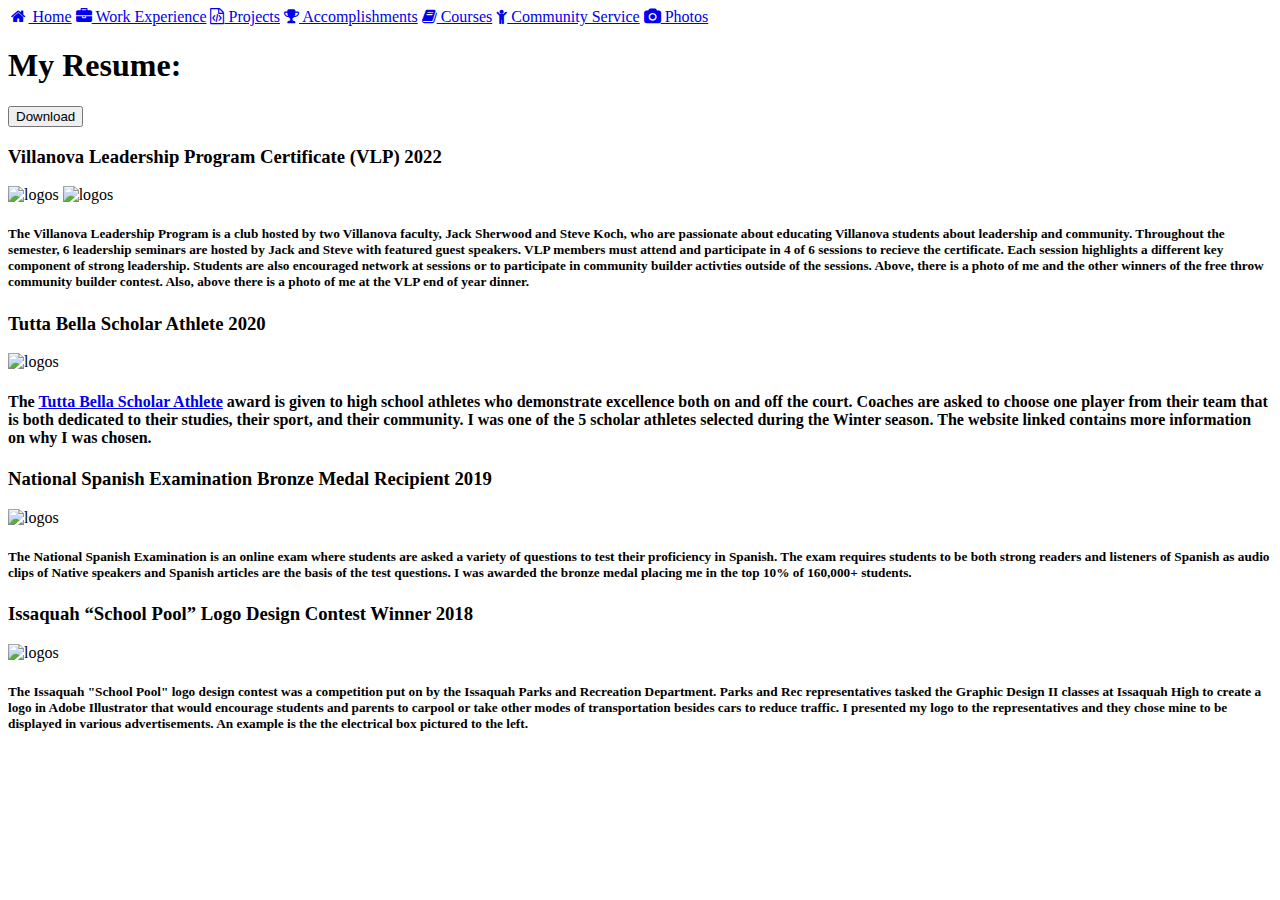
==== accomplisments.html @ 9b062d1c "Add files via upload" ====
<!DOCTYPE html>
<html lang="en">

<head>
  <meta charset="UTF-8" />
  <meta name="viewport" content="width=device-width, initial-scale=1.0" />
  <title>Rowan's Website</title>
  <link rel="stylesheet" href="./wave.css" />
  <link rel="stylesheet" href="https://cdnjs.cloudflare.com/ajax/libs/font-awesome/4.7.0/css/font-awesome.min.css">
</head>

<body>
  <main>
    <section class="glass">
      <script>
        setTimeout(() => {  loaded() }, 1500);
        async function loaded() {
          document.getElementsByClassName("navs")[0].classList.add("loaded");
          document.getElementsByClassName("navs")[1].classList.add("loaded");
          document.getElementsByClassName("navs")[2].classList.add("loaded");
          document.getElementsByClassName("navs")[3].classList.add("loaded");
          document.getElementsByClassName("navs")[4].classList.add("loaded");
          document.getElementsByClassName("navs")[5].classList.add("loaded");
          document.getElementsByClassName("navs")[6].classList.add("loaded");
        }
          
      </script>
      <div class="navbar">
        <a class="navs" href="index.html"><i class="fa fa-fw fa-home"></i> Home</a>
        <a class="navs" href="work.html"><i class="fa fa-briefcase" aria-hidden="true"></i> Work Experience</a>
        <a class="navs" href="projects.html"><i class="fa fa-file-code-o" aria-hidden="true"></i> Projects</a>
        <a class="navs selected" href="accomplisments.html"><i class="fa fa-trophy" aria-hidden="true"></i> Accomplishments</a>
        <a class="navs" href="courses.html"><i class="fa fa-book" aria-hidden="true"></i> Courses</a>
        <a class="navs" href="service.html"><i class="fa fa-child" aria-hidden="true"></i> Community Service</a>
        <a class="navs" href="photos.html"><i class="fa fa-camera" aria-hidden="true"></i> Photos</a>
      </div>
      <div class="dashboard">
        <h1>My Resume:</h1>
        <a href="./Rowan Dillon's Senior Resume.docx" download><button class="btn">Download</button></a>
        </form>
      </div>
      <h3>Villanova Leadership Program Certificate (VLP) 2022</h3>
      <div class="accomplishments">
        <img src="./Assets/vlp.jpg" alt="logos" class="logos">
        <img src="./Assets/free throw.png" alt="logos" class="logos">
      </div>
      <div class="box3">
        <h5>The Villanova Leadership Program is a club hosted by two Villanova faculty, Jack Sherwood and Steve Koch,
          who are passionate
          about educating Villanova students about leadership and community. Throughout the semester, 6 leadership
          seminars are hosted by
          Jack and Steve with featured guest speakers. VLP members must attend and participate in 4 of 6 sessions to
          recieve the certificate.
          Each session highlights a different key component of strong leadership. Students are also encouraged network
          at sessions or
          to participate in community builder activties outside of the sessions. Above, there is a photo of me and the
          other winners of the
          free throw community builder contest. Also, above there is a photo of me at the VLP end of year dinner.
          <h5>
      </div>
      <h3>Tutta Bella Scholar Athlete 2020</h3>
      <div class="accomplishments">
        <img src="./Logos/Tutta-Bella-Logo-2014.jpg" alt="logos" class="logos">
        <div class="box">
          <h4>The <a href="https://ihsboosters.org/Page/Recognition/Tutta%20bella%202019-2020%20Winners">Tutta Bella
              Scholar Athlete</a>
            award is given to high school athletes who demonstrate excellence both on and off the court. Coaches are
            asked to choose one player
            from their team that is both dedicated to their studies, their sport, and their community. I was one of the
            5 scholar athletes
            selected during the Winter season. The website linked contains more information on why I was chosen. </h4>
        </div>
      </div>
      <h3>National Spanish Examination Bronze Medal Recipient 2019</h3>
      <div class="accomplishments">
        <img src="./Assets/spanish.jpg" alt="logos" class="logos">
        <div class="box">
          <h5>The National Spanish Examination is an online exam where students are asked a variety of
            questions to test their proficiency in Spanish. The exam requires students to be both strong readers
            and listeners of Spanish as audio clips of Native speakers and Spanish articles are the basis of the test
            questions.
            I was awarded the bronze medal placing me in the top 10% of 160,000+ students. </h5>
        </div>
      </div>
      <h3>Issaquah “School Pool” Logo Design Contest Winner 2018</h3>
      <div class="accomplishments">
        <img src="./Assets/school pool.jpg" alt="logos" class="logos2">
        <div class="box">
          <h5>The Issaquah "School Pool" logo design contest was a competition put on by the
            Issaquah Parks and Recreation Department. Parks and Rec representatives tasked the Graphic Design II
            classes at Issaquah High to create a logo in Adobe Illustrator that would encourage students and parents to
            carpool
            or take other modes of transportation besides cars to reduce traffic. I presented my logo to the
            representatives
            and they chose mine to be displayed in various advertisements. An example is the the electrical box pictured
            to the left.</h5>
        </div>
      </div>
    </section>
  </main>
</body>
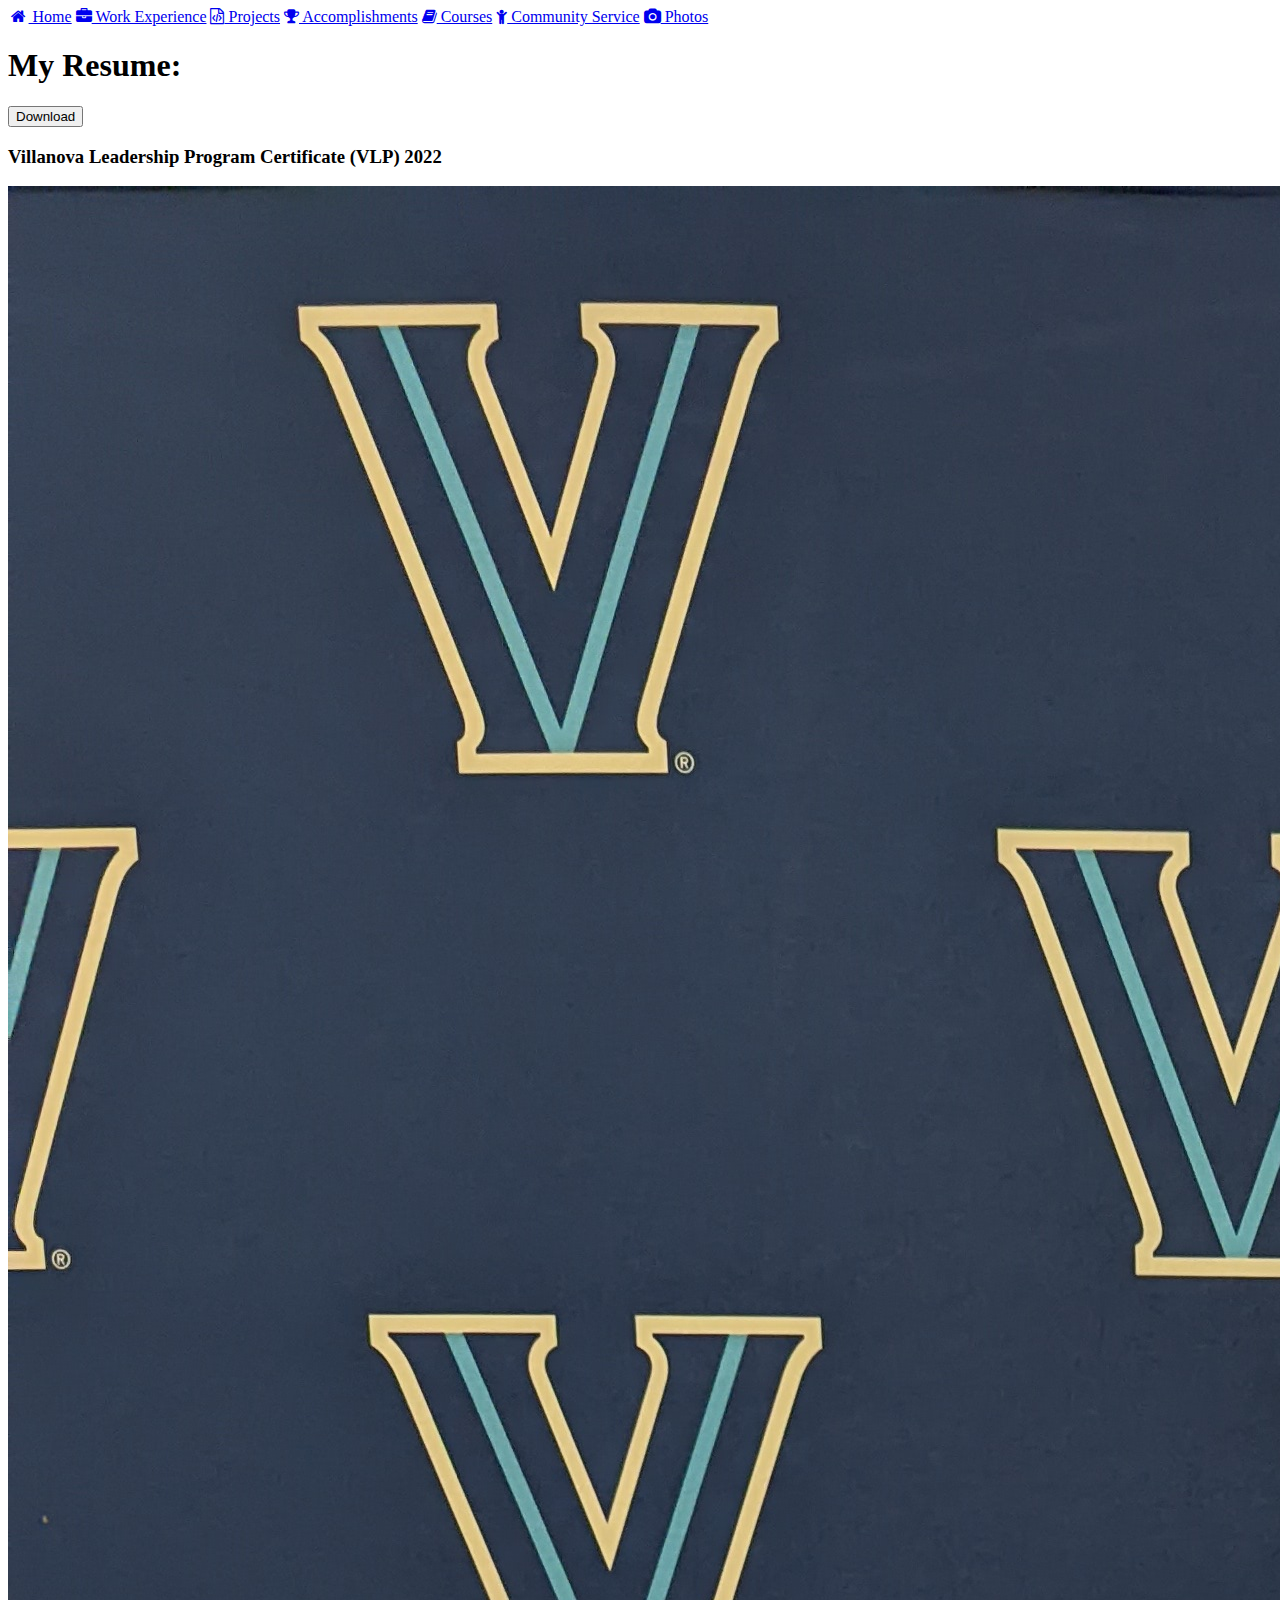
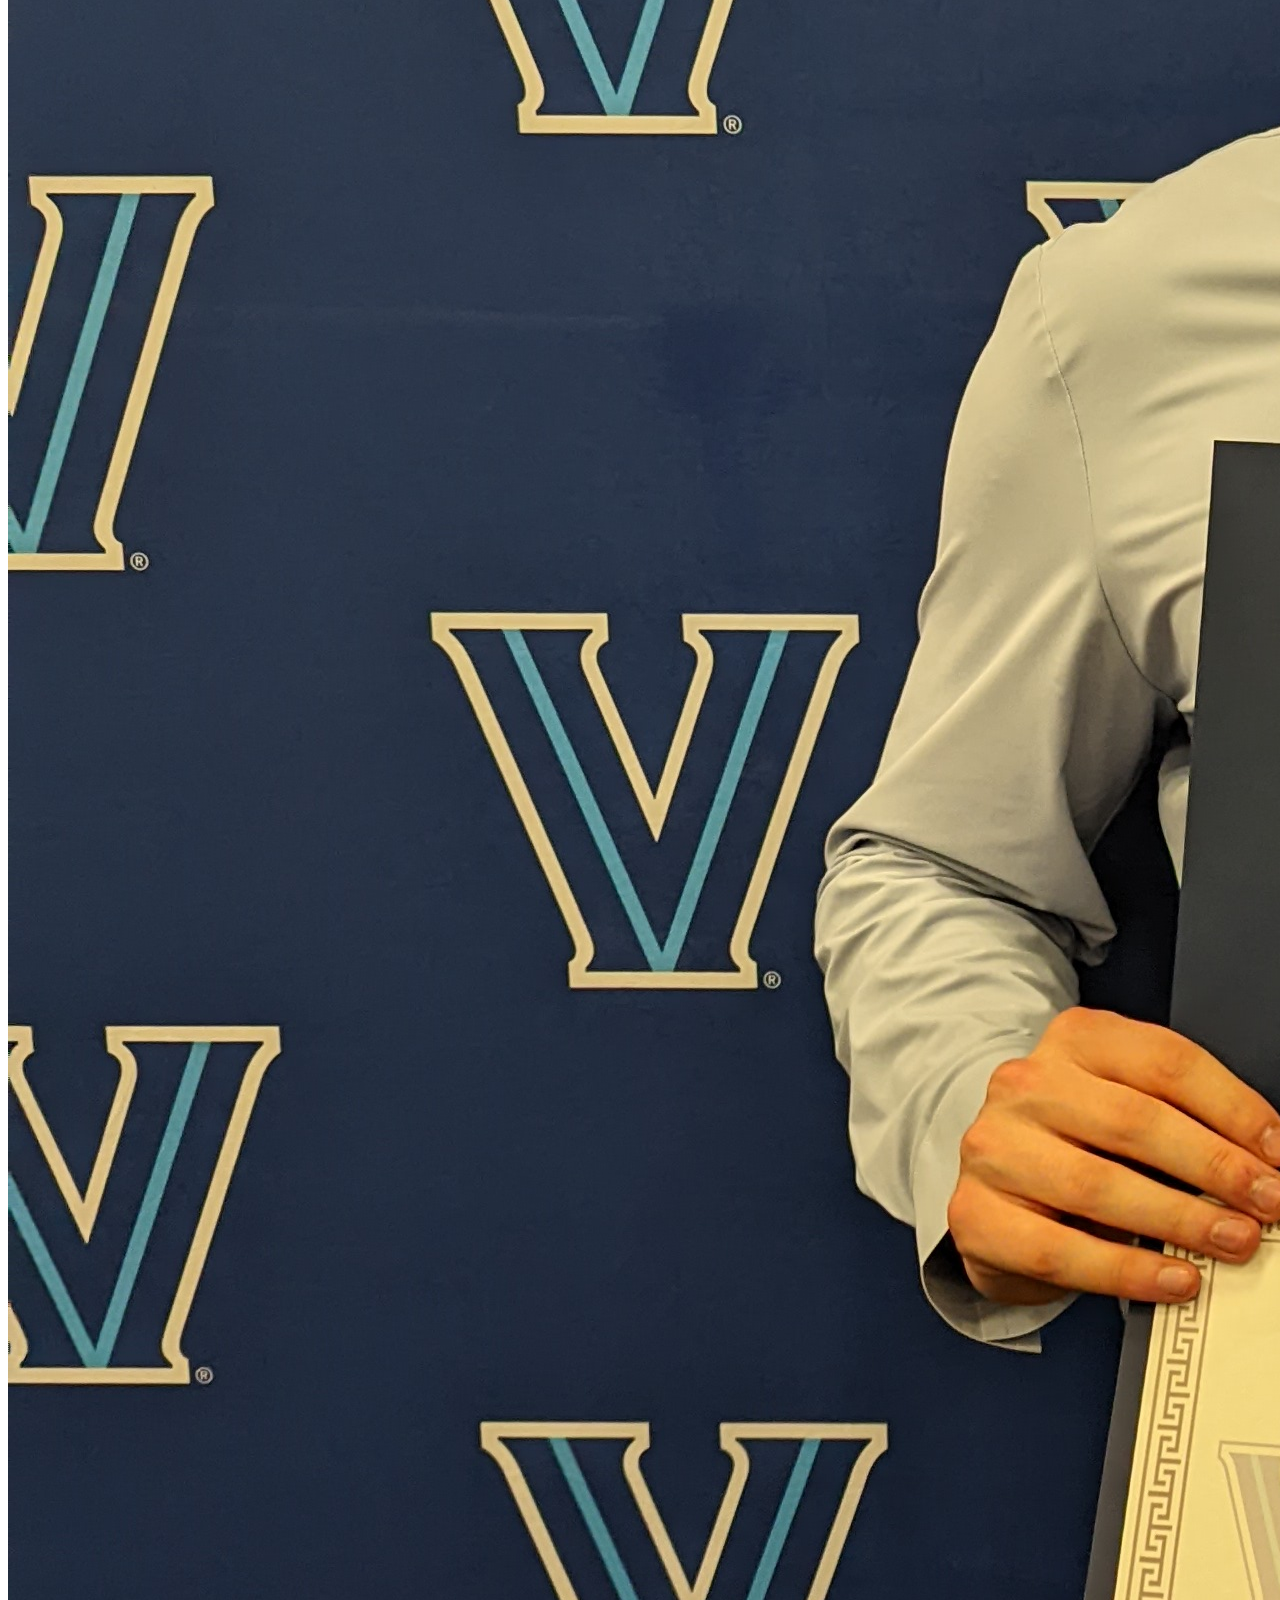
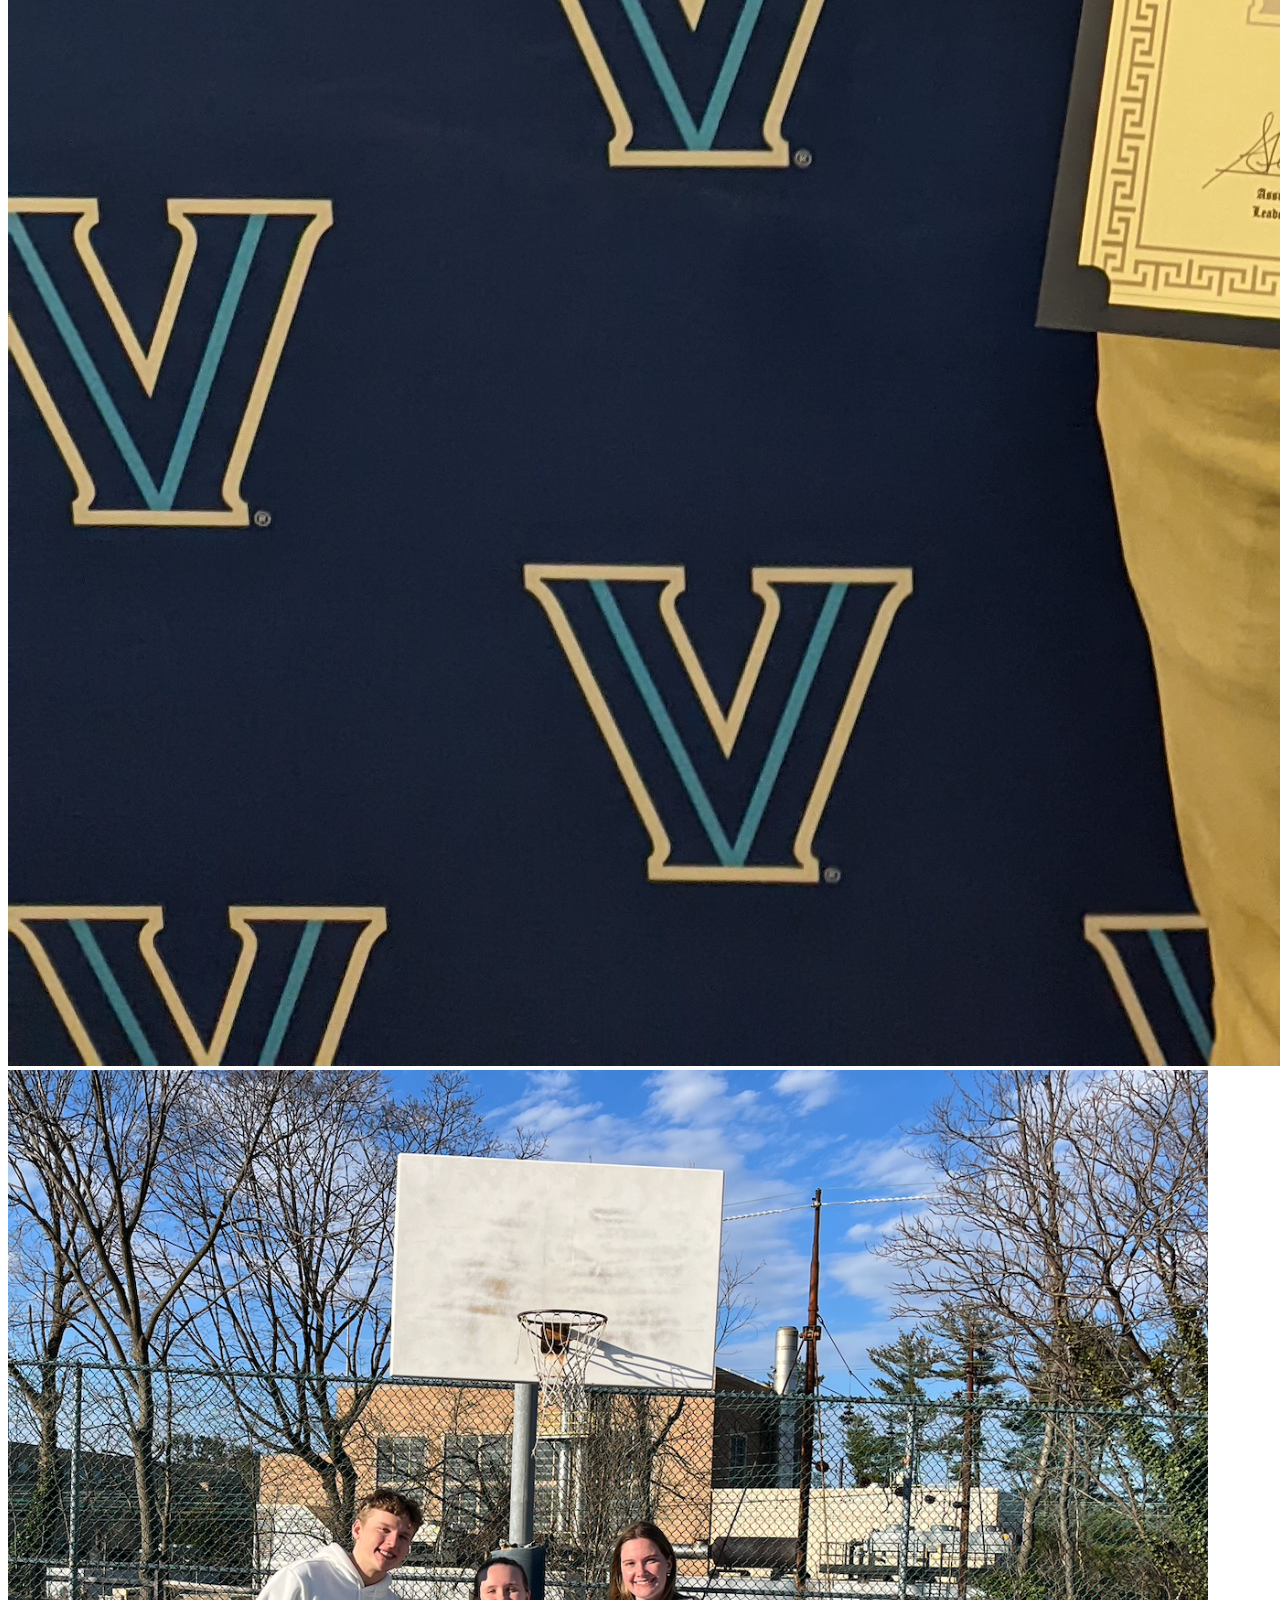
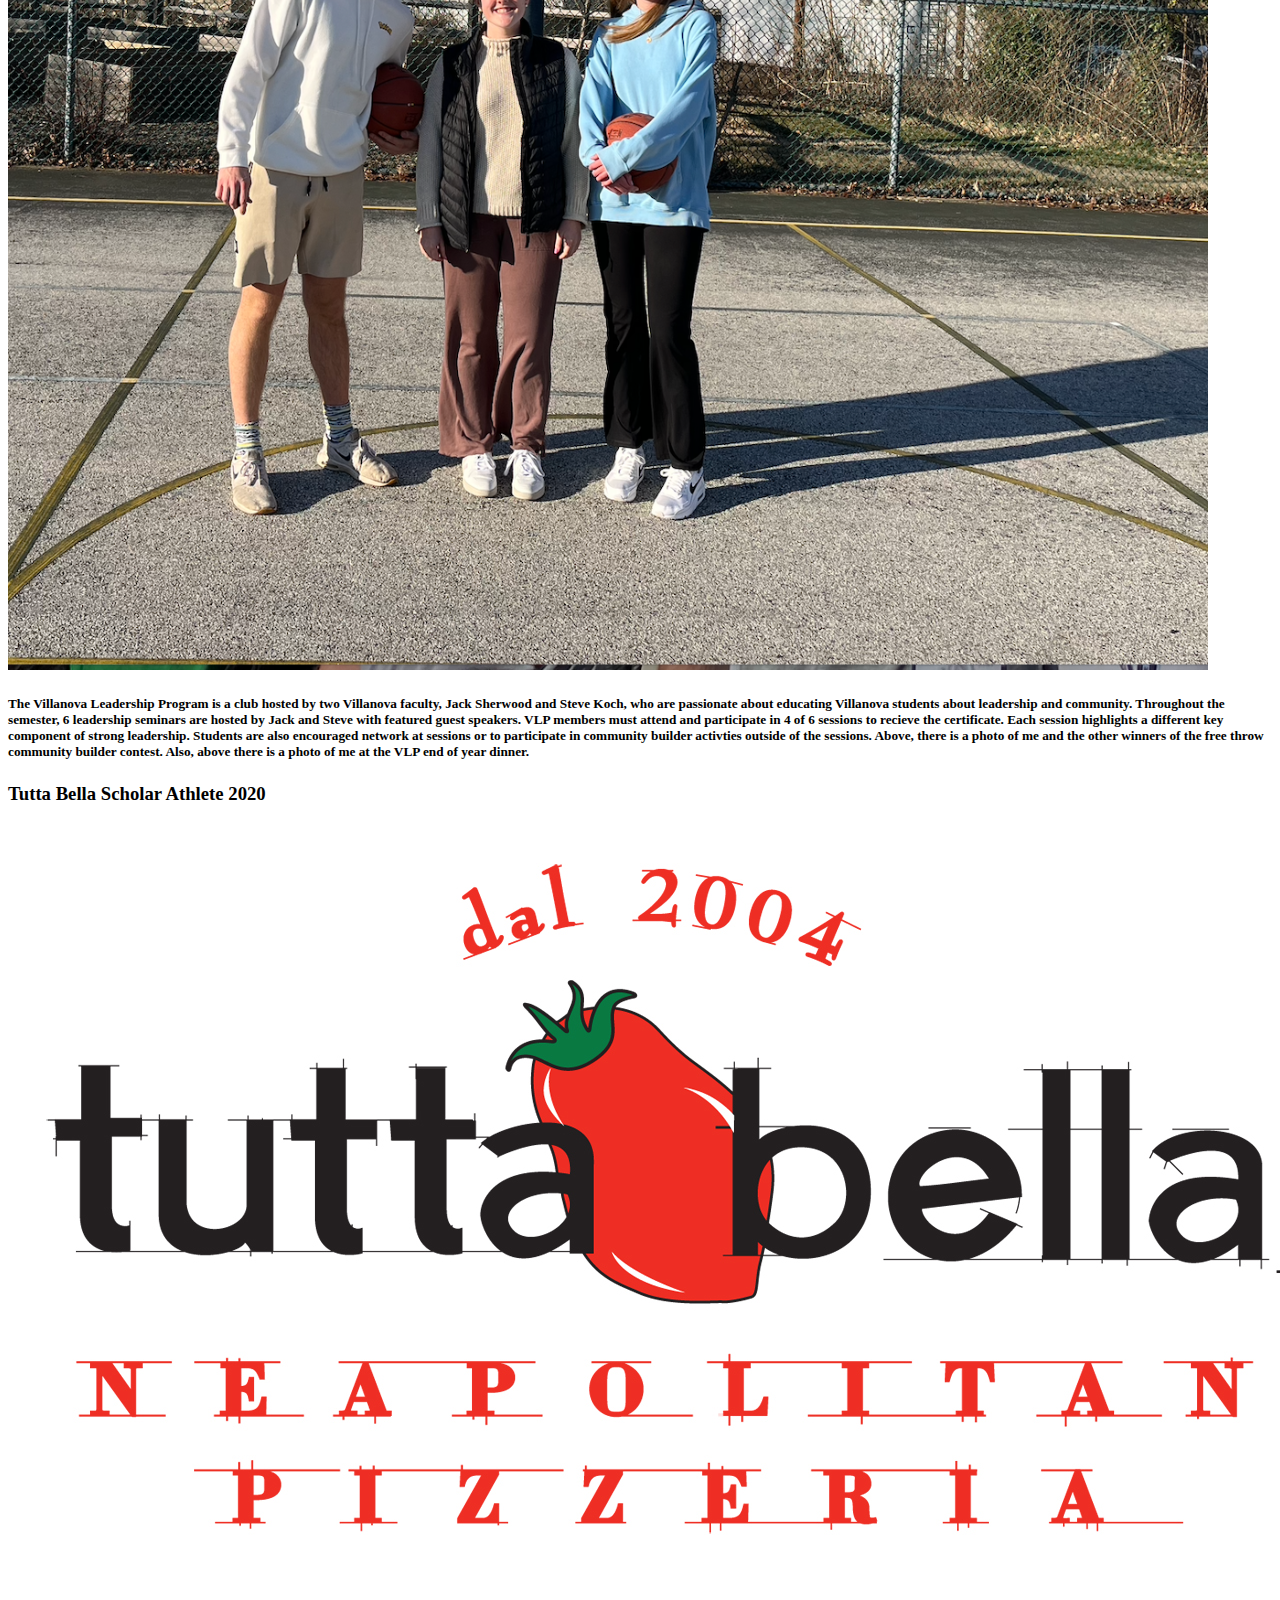
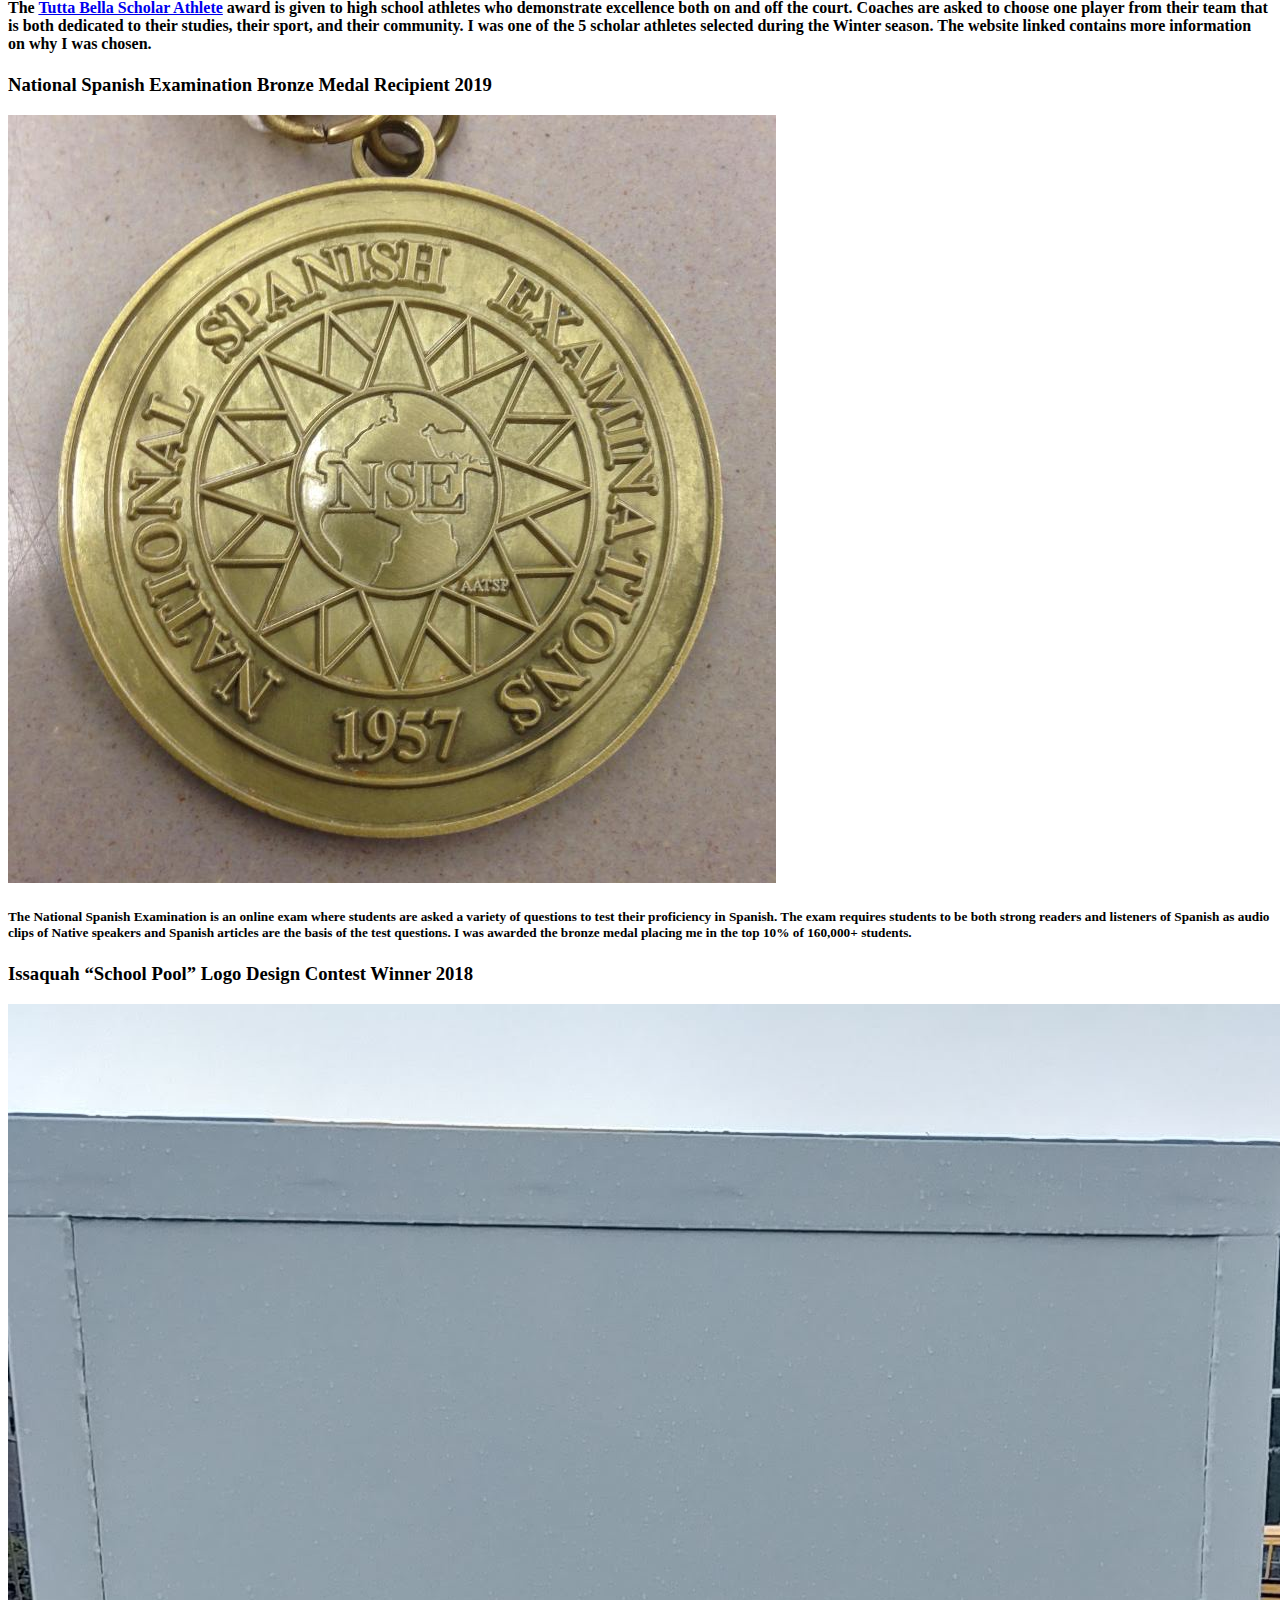
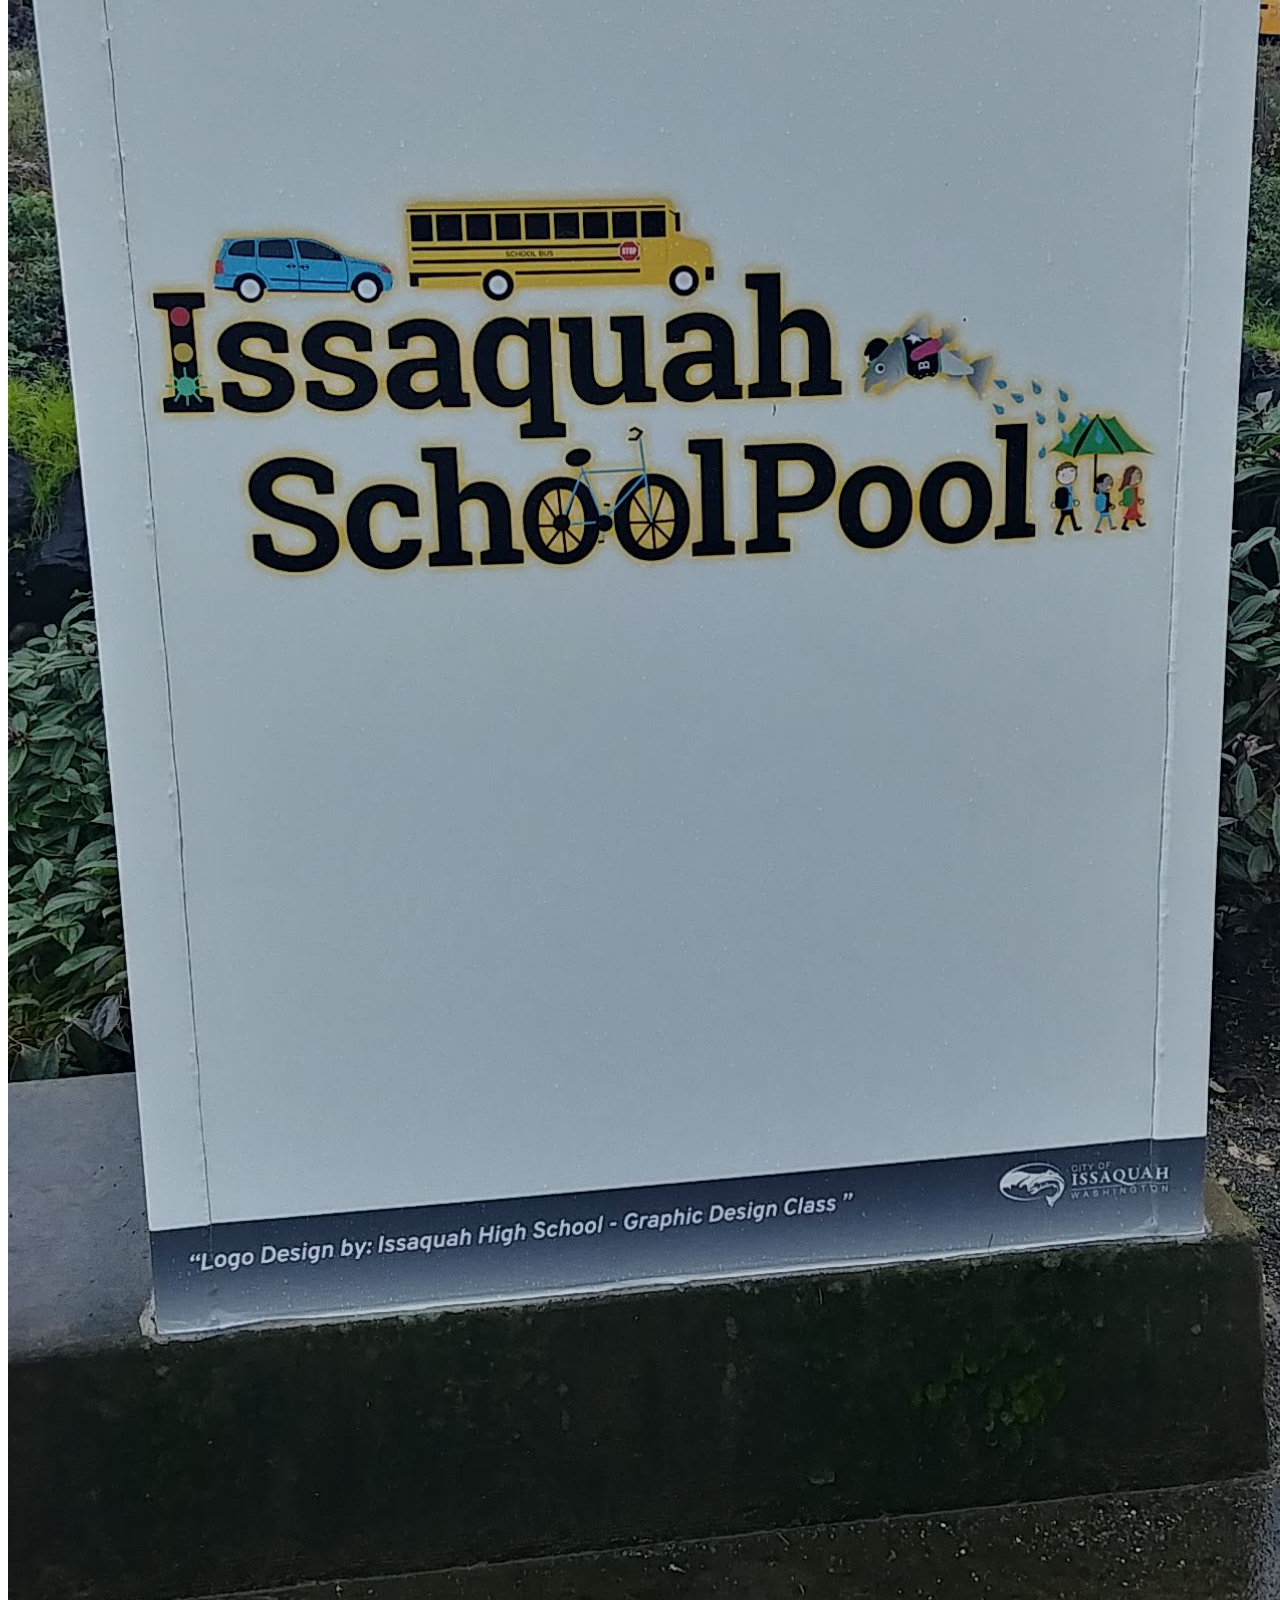
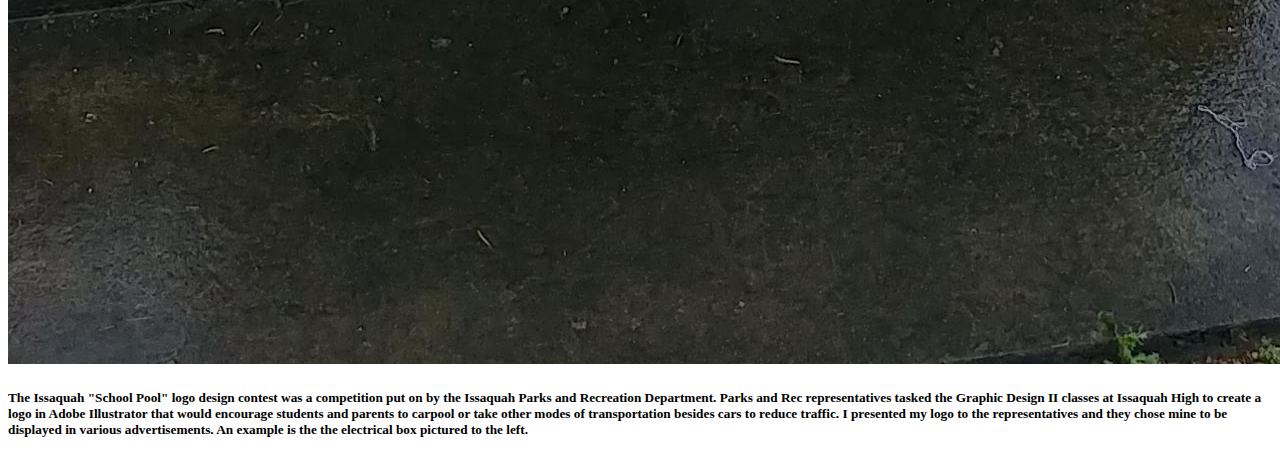
==== commit 839350b8: "Add files via upload" ====
--- a/accomplisments.html
+++ b/accomplisments.html
@@ -41,8 +41,8 @@
       </div>
       <h3>Villanova Leadership Program Certificate (VLP) 2022</h3>
       <div class="accomplishments">
-        <img src="./Assets/vlp.jpg" alt="logos" class="logos">
-        <img src="./Assets/free throw.png" alt="logos" class="logos">
+        <img src="./assets/vlp.jpg" alt="logos" class="logos">
+        <img src="./assets/free throw.png" alt="logos" class="logos">
       </div>
       <div class="box3">
         <h5>The Villanova Leadership Program is a club hosted by two Villanova faculty, Jack Sherwood and Steve Koch,
@@ -60,7 +60,7 @@
       </div>
       <h3>Tutta Bella Scholar Athlete 2020</h3>
       <div class="accomplishments">
-        <img src="./Logos/Tutta-Bella-Logo-2014.jpg" alt="logos" class="logos">
+        <img src="./logos/Tutta-Bella-Logo-2014.jpg" alt="logos" class="logos">
         <div class="box">
           <h4>The <a href="https://ihsboosters.org/Page/Recognition/Tutta%20bella%202019-2020%20Winners">Tutta Bella
               Scholar Athlete</a>
@@ -73,7 +73,7 @@
       </div>
       <h3>National Spanish Examination Bronze Medal Recipient 2019</h3>
       <div class="accomplishments">
-        <img src="./Assets/spanish.jpg" alt="logos" class="logos">
+        <img src="./assets/spanish.jpg" alt="logos" class="logos">
         <div class="box">
           <h5>The National Spanish Examination is an online exam where students are asked a variety of
             questions to test their proficiency in Spanish. The exam requires students to be both strong readers
@@ -84,7 +84,7 @@
       </div>
       <h3>Issaquah “School Pool” Logo Design Contest Winner 2018</h3>
       <div class="accomplishments">
-        <img src="./Assets/school pool.jpg" alt="logos" class="logos2">
+        <img src="./assets/school pool.jpg" alt="logos" class="logos2">
         <div class="box">
           <h5>The Issaquah "School Pool" logo design contest was a competition put on by the
             Issaquah Parks and Recreation Department. Parks and Rec representatives tasked the Graphic Design II
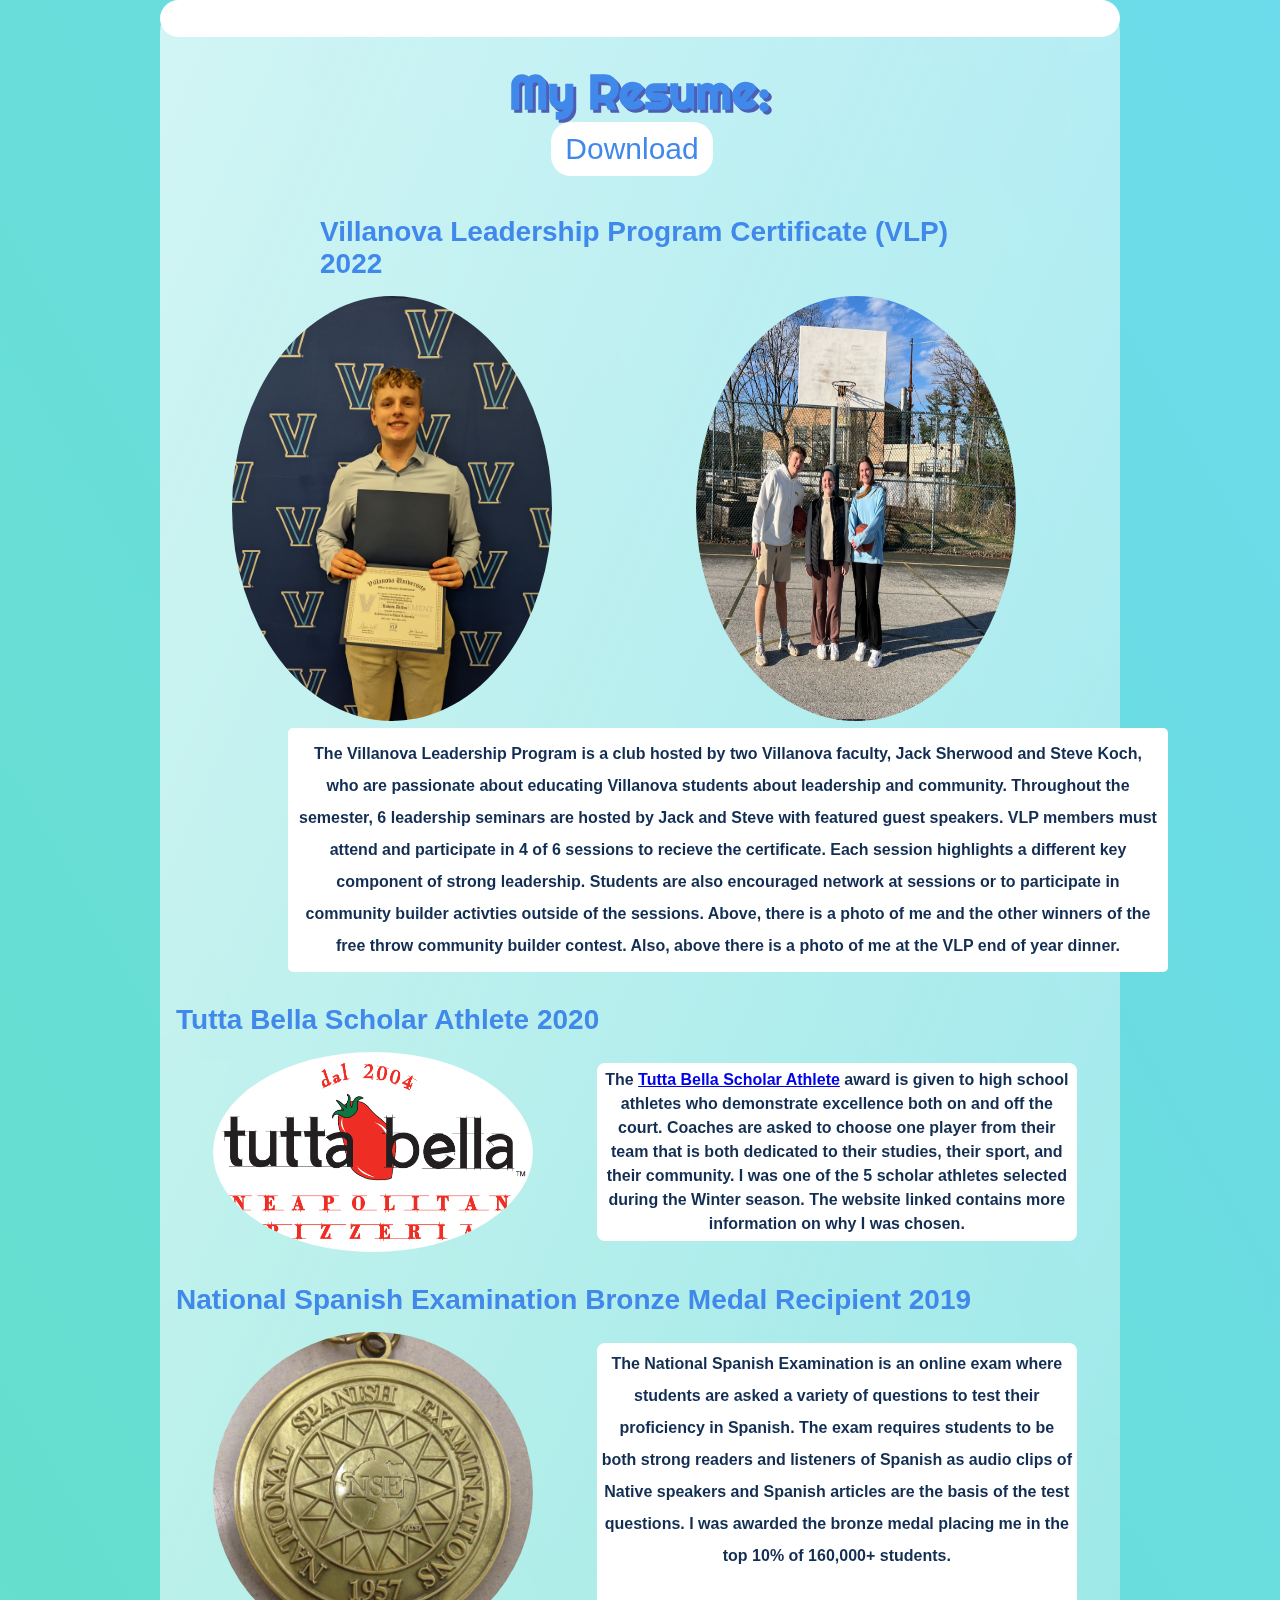
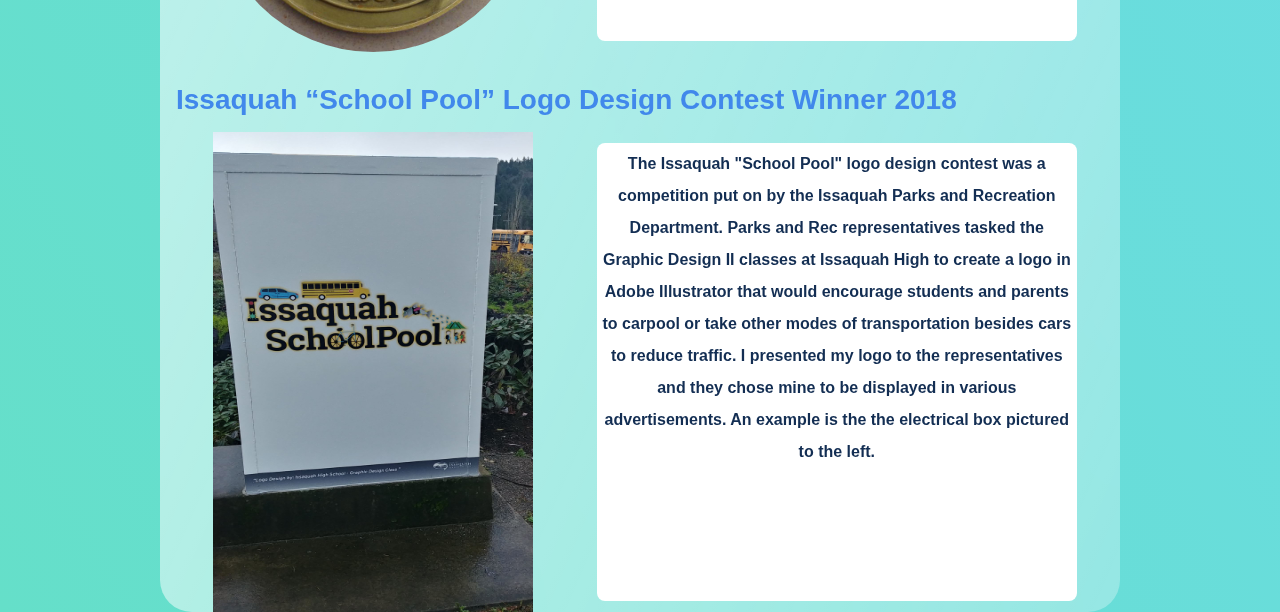
==== commit 1a19a9fc: "Add files via upload" ====
--- a/accomplisments.html
+++ b/accomplisments.html
@@ -39,12 +39,12 @@
         <a href="./Rowan Dillon's Senior Resume.docx" download><button class="btn">Download</button></a>
         </form>
       </div>
-      <h3>Villanova Leadership Program Certificate (VLP) 2022</h3>
+      <h3 style="margin-left: 10rem; margin-right: 10rem;">Villanova Leadership Program Certificate (VLP) 2022</h3>
       <div class="accomplishments">
         <img src="./assets/vlp.jpg" alt="logos" class="logos">
         <img src="./assets/free throw.png" alt="logos" class="logos">
       </div>
-      <div class="box3">
+      <div class="box3" style="margin-left: 8rem; margin-right: 8rem;">
         <h5>The Villanova Leadership Program is a club hosted by two Villanova faculty, Jack Sherwood and Steve Koch,
           who are passionate
           about educating Villanova students about leadership and community. Throughout the semester, 6 leadership
--- a/wave.css
+++ b/wave.css
@@ -0,0 +1,669 @@
+@import url(https://fonts.googleapis.com/css?family=Righteous);
+
+*, *:before, *:after {
+  margin: 0;
+  padding: 0;
+  box-sizing: border-box;
+  position: relative;
+  }
+  
+main {
+    min-height: 100vh;
+    background: linear-gradient(to right top, #65dfc9, #6cdbeb);
+    display: flex;
+    align-items: center;
+    justify-content: center;
+}
+  
+.avatar {
+    vertical-align: middle;
+    margin-left: auto;
+    margin-right: auto;
+    width: 26rem;
+    height: auto;
+    border-radius: 50%;
+    border-style: double;
+    border-width: 0.5rem;
+    border-color: white;
+}
+
+.logos {
+    vertical-align: middle;
+    margin-left: auto;
+    margin-right: auto;
+    width: 20rem;
+    height: auto;
+    border: #ffffff 10px;
+    border-radius: 50%;
+}
+.logos2 {
+  vertical-align: middle;
+  margin-left: auto;
+  margin-right: auto;
+  width: 20rem;
+  height: 30rem;
+  border: #ffffff 10px;
+}
+.logos3 {
+  vertical-align: middle;
+  margin-left: auto;
+  margin-right: auto;
+  width: auto;
+  height: auto;
+  border: #ffffff 10px;
+}
+.logos3 {
+  vertical-align: middle;
+  margin-left: auto;
+  margin-right: auto;
+  width: 20rem;
+  height: 15rem;
+  border: #ffffff 10px;
+}
+h1 {
+    display: inline-block;
+    color: #4188eb;
+    font-family: 'Righteous', serif;
+    font-size: 3em; 
+    text-shadow: .06em .06em 0 hsla(230,40%,50%,1);
+}
+h2 {
+    font-family: Cambria, Cochin, Georgia, Times, 'Times New Roman', serif;
+    align-items: center;
+    justify-content: center;
+    font-size: 1.25rem;
+    font-weight: bold;
+    color: #4188eb; 
+}
+h3 {
+  font-family:'Lucida Sans', 'Lucida Sans Regular', 'Lucida Grande', 'Lucida Sans Unicode', Geneva, Verdana, sans-serif;
+  align-items: center;
+  justify-content: center;
+  font-size: 1.75rem;
+  font-weight: bolder;
+  color: #4188eb;
+  margin-top: 2rem;
+  margin-bottom: 1rem;
+  margin-left: 1rem;
+}
+h4 {
+  font-family: Arial, Helvetica, sans-serif;
+  align-items: center;
+  justify-content: center;
+  font-size: 1rem;
+  line-height: 150%;
+  font-weight: bold;
+  color:#132e53;
+}
+h5 {
+  font-family: Arial, Helvetica, sans-serif;
+  align-items: center;
+  justify-content: center;
+  font-size: 1rem;
+  line-height: 200%;
+  font-weight: bold;
+  color:#132e53;
+}
+h6 {
+  font-family: Cambria, Cochin, Georgia, Times, 'Times New Roman', serif;
+  align-items: center;
+  justify-content: center;
+  margin-top: 1rem;
+  margin-bottom: 1rem;
+  margin-left: 7rem;
+  font-size: 1.75rem;
+  font-weight: bold;
+  color:#132e53;
+}
+h7 {
+  font-family: Cambria, Cochin, Georgia, Times, 'Times New Roman', serif;
+  align-items: center;
+  justify-content: center;
+  margin-top: 1rem;
+  margin-bottom: 3rem;
+  margin-left: 3rem;
+  font-size: 1.75rem;
+  font-weight: bold;
+  color:#132e53;
+}
+h8 {
+  font-family:'Lucida Sans', 'Lucida Sans Regular', 'Lucida Grande', 'Lucida Sans Unicode', Geneva, Verdana, sans-serif;
+  align-items: center;
+  justify-content: center;
+  font-size: 1.75rem;
+  font-weight: bolder;
+  color: #4188eb;
+  margin-bottom: 1rem;
+  margin-left: 0.5rem;
+  padding-right: 1rem;
+}
+
+.dashboard {
+  flex: 1.5;
+  margin-top: 1.5rem;
+  display: flex;
+  flex-direction: column;
+  align-items: center;
+  justify-content: space-evenly;
+}
+
+.photostack {
+  display: flex;
+  flex-direction: column;
+}
+.accomplishments {
+  display: flex;
+  flex: 1;
+  flex-direction: row;
+  align-items: left;
+  justify-content: center;
+  margin-right: 2rem;
+}
+
+.box {
+  background: rgb(255, 255, 255);
+  display: flex;
+  flex-direction: column;
+  width: 30rem;
+  border: none;
+  border-radius: 0.5rem;
+  padding: 0.3rem;
+  margin: 0.7rem;
+  text-align: center;
+}
+
+.box4 {
+  background: rgb(255, 255, 255);
+  display: flex;
+  flex-direction: column;
+  width: 20rem;
+  border: none;
+  border-radius: 0.8rem;
+  padding: 0.3rem;
+  margin-right: 1rem; 
+  margin-bottom: 0.5rem;
+  text-align: center;
+}
+
+.gameBox {
+  background: white;
+  display: flex;
+  flex-direction: column;
+  width: 55rem;
+  border: none;
+  border-radius: 5px;
+  padding: 10px;
+  margin: 7px;
+  text-align: center;
+}
+
+.box2:hover {
+  background: white;
+  animation: shake 0.5s;
+  animation-iteration-count: infinite;
+  display: flex;
+  flex-direction: column;
+  width: 30rem;
+  border: none;
+  border-radius: 5px;
+  padding: 10px;
+  margin: 7px;
+  text-align: center;
+}
+.box3 {
+  background: white;
+  display: flex;
+  flex-direction: column;
+  width: 55rem;
+  height: auto;
+  border: none;
+  border-radius: 5px;
+  padding: 10px;
+  margin: 7px;
+  text-align: center;
+}
+@keyframes shake {
+  0% { transform: translate(1px, 1px) rotate(0deg); }
+  10% { transform: translate(-1px, -2px) rotate(-1deg); }
+  20% { transform: translate(-3px, 0px) rotate(1deg); }
+  30% { transform: translate(3px, 2px) rotate(0deg); }
+  40% { transform: translate(1px, -1px) rotate(1deg); }
+  50% { transform: translate(-1px, 2px) rotate(-1deg); }
+  60% { transform: translate(-3px, 1px) rotate(0deg); }
+  70% { transform: translate(3px, 1px) rotate(-1deg); }
+  80% { transform: translate(-1px, -1px) rotate(1deg); }
+  90% { transform: translate(1px, 2px) rotate(0deg); }
+  100% { transform: translate(1px, -2px) rotate(-1deg); }
+}
+
+.glass {
+  animation: fadeInAnimation ease 3s;
+  animation-iteration-count: 1;
+  animation-fill-mode: forwards;
+  background: white;
+  min-height: 80vh;
+  width: 75%;
+  background: linear-gradient(
+    to right bottom,
+    rgba(255, 255, 255, 0.7),
+    rgba(255, 255, 255, 0.3)
+  );
+  border-radius: 2rem;
+  z-index: 2;
+  backdrop-filter: blur(2rem);
+}
+
+@keyframes fadeInAnimation {
+  0% {
+      opacity: 0;
+  }
+  100% {
+      opacity: 1;
+  }
+}
+
+.socials {
+  display: flex;
+  flex-direction: row;
+  align-items: center;
+  justify-content: center;
+  margin-top: 0.6rem;
+  animation: 0s ease-out 1s 1 falls;
+}
+@keyframes falls {
+  0% {
+    transform: scale(0.3) translateY(-100%);
+    
+  }
+  100% {
+    transform: scale(1) translateY(0);
+  }
+}
+.polaroid1 {
+  display: flex;
+  flex-direction: row;
+  align-items: center;
+  justify-content: center;
+  font-family: 'Homemade Apple', cursive;
+  font-size:1.25rem;
+  color:#000;
+}
+.polaroid2 {
+  display: flex;
+  flex-direction: row;
+  align-items: center;
+  justify-content: center;
+  font-family: 'Homemade Apple', cursive;
+  font-size:1.25rem;
+  color:#000;
+}
+
+li{
+  text-align:center;
+  display:inline-block;
+  list-style:none;
+  position:relative;
+  border:solid 0.5rem #fff;
+  background:#fff;
+  box-shadow:0 0 0.6rem 0px #555;
+  transition:all 1s ease;
+  -o-transition:all 1s ease;
+  -moz-transition:all 1s ease;
+  -webkit-transition:all 1s ease;
+  top:1.5rem;
+}
+
+
+li:hover{
+  top:0px;
+  opacity:0.5;
+}
+
+li:nth-child(1){
+    transform:rotate(10deg);
+}
+
+li:nth-child(2){
+    transform:rotate(0deg);
+}
+
+li:nth-child(3){
+    transform:rotate(-10deg);
+}
+
+li:nth-child(4){
+    transform:rotate(20deg);
+}
+
+p{
+  margin:-0.2rem 0 0 0;
+}
+
+.light{
+  border-radius:50%;
+  position:absolute;
+  left:0;
+  right:0;
+  width:300px;
+  height:100%;
+  background:#fff;
+  filter:blur(100px);
+  opacity:0.3;
+  pointer-events:none;
+}
+
+.gameButton {
+  display: flex;
+  flex-direction: row;
+  align-items: center;
+  justify-content: center;
+  padding-left: 1rem;
+}
+
+.btn {
+  background-color: white;
+  margin-right: 1rem;
+  border-radius: 1.25rem;
+  border: none; 
+  color: #4188eb;
+  padding: 10px 14px;
+  margin-bottom: 0.5rem; 
+  font-size: 30px; 
+  cursor: pointer; 
+}
+
+.btn:hover {
+  background-color: #65dfc9
+}
+
+.mySlides {display: none}
+img {vertical-align: middle;}
+
+
+.slideshow-container {
+  max-width: 90%;
+  position: relative;
+  margin: auto;
+  border: solid black;
+  border-width: 0.25rem;
+}
+.slideshow-container2 {
+  max-height: 50%;
+  max-width: 70%;
+  position: relative;
+  margin: auto;
+  border: solid black;
+  border-width: 0.25rem;
+}
+.slideshow-container3 {
+  max-width: 90%;
+  position: relative;
+  margin: auto;
+  border: solid black;
+  border-width: 0.25rem;
+}
+
+
+.prev, .next {
+  cursor: pointer;
+  position: absolute;
+  top: 50%;
+  width: auto;
+  padding: 16px;
+  margin-top: -22px;
+  color: white;
+  font-weight: bold;
+  font-size: 18px;
+  transition: 0.6s ease;
+  border-radius: 0 3px 3px 0;
+  user-select: none;
+}
+
+.next {
+  right: 0;
+  border-radius: 3px 0 0 3px;
+}
+
+
+.prev:hover, .next:hover {
+  background-color: rgba(0,0,0,0.8);
+}
+
+
+.text {
+  color: green;
+  font-family: 'Times New Roman', Times, serif;
+  background-color: black;
+  border-radius: 10%;
+  border: solid grey;
+  border-width: 0.2rem;
+  font-size: 1rem;
+  padding: 8px 12px;
+  position: absolute;
+  bottom: 5%;
+  left: 1.5%;
+  text-align: center;
+}
+
+
+.numbertext {
+  color: white;
+  opacity: 0.82;
+  font-size: 1rem;
+  padding: 8px 12px;
+  position: absolute;
+  top: 0;
+
+}
+
+
+.dot {
+  cursor: pointer;
+  height: 15px;
+  width: 15px;
+  margin: 0 2px;
+  background-color: #bbb;
+  border-radius: 50%;
+  display: inline-block;
+  transition: background-color 0.6s ease;
+}
+
+.active, .dot:hover {
+  background-color: #717171;
+}
+
+
+.fade {
+  animation-name: fade;
+  animation-duration: 1.5s;
+}
+.fade2 {
+  animation-name: fade;
+  animation-duration: 1.5s;
+}
+.fade3 {
+  animation-name: fade;
+  animation-duration: 1.5s;
+}
+
+@keyframes fade {
+  from {opacity: .4} 
+  to {opacity: 1}
+}
+
+@keyframes fade2 {
+  from {opacity: .4} 
+  to {opacity: 1}
+}
+
+@keyframes fade3 {
+  from {opacity: .4} 
+  to {opacity: 1}
+}
+
+.slideshow-container {
+  max-width: 800px;
+  margin: auto;
+}
+
+.slideshow {
+  display: none;
+}
+
+.slide {
+  width: 100%;
+  display: none;
+}
+
+/* Add styles for navigation buttons if needed */
+
+
+
+
+/* On smaller screens, decrease text size */
+@media only screen and (max-width: 300px) {
+  .prev, .next,.text {font-size: 11px}
+}
+
+.navbar {
+  width: 100%;
+  background-color: white;
+  overflow: auto;
+  justify-content: top;
+  border-radius: 2rem;
+}
+.navs {
+  float: left;
+  text-align: center;
+  padding: 0.6rem;
+  color: #4188eb;
+  text-decoration: none;
+  font-size: 1rem;
+  opacity: 0;
+}
+
+.navbar :hover {
+  background-color: #132e53;
+}
+
+.navs.loaded {
+  top: 0;
+  opacity: 1;
+} 
+.navs:nth-child(1) {
+  transition: top .5s .3s, opacity .5s .3s;
+}
+.navs:nth-child(2) {
+  transition: top .5s .4s, opacity .5s .4s;
+}
+.navs:nth-child(3) {
+  transition: top .5s .5s, opacity .5s .5s;
+}
+.navs:nth-child(4) {
+  transition: top .5s .6s, opacity .5s .6s;
+}
+.navs:nth-child(5) {
+  transition: top .5s .7s, opacity .5s .7s;
+}
+.navs:nth-child(6) {
+  transition: top .5s .8s, opacity .5s .8s;
+}
+.navs:nth-child(7) {
+  transition: top .5s .9s, opacity .5s .9s;
+}
+.navs > div {
+  position: relative;
+  top: 10px;
+  opacity: 0;
+}
+.navs.loaded > div {
+  top: 0px;
+  opacity: 1;
+} 
+.selected {
+  background-color: #65dfc9;
+}
+
+@media screen and (max-width: 50rem) {
+  .navbar navs {
+    float: none;
+    display: block;
+  }
+}
+caption {
+  font-family: 'Franklin Gothic Medium', 'Arial Narrow', Arial, sans-serif;
+  font-size: 2rem;
+  font-weight: bold;
+  color: #4188eb;
+}
+table, th, td {
+  margin: 5%;
+  margin-bottom: 10%;
+  border: 1px solid black;
+}
+tr:nth-child(even) {
+  background-color: #f2f2f2;
+}
+    ul {
+      list-style-type: none;
+      margin: 0;
+      padding: 0;
+      width: 200px;
+    }
+    
+    li a {
+      display: block;
+      color: #000;
+      padding: 8px 16px;
+      text-decoration: none;
+    }
+    
+    li a:hover {
+      background-color: rgb(0, 0, 0);
+      color: white;
+    }
+    .circle1,
+    .circle2 {
+      background: white;
+      background: linear-gradient(
+        to right bottom,
+        rgba(255, 255, 255, 0.8),
+        rgba(255, 255, 255, 0.3)
+      );
+      height: 20rem;
+      width: 20rem;
+      position: absolute;
+      border-radius: 50%;
+    }
+    
+    .circle1 {
+      animation: 1s ease-out 0s 1 slideInFromRight;
+      top: 5%;
+      right: 4%;
+    }
+
+    @keyframes slideInFromRight {
+      0% {
+        transform: scale(0) translateX(100%);
+        
+      }
+      100% {
+        transform: scale(1) translateX(0);
+      }
+    }
+    .circle2 {
+      animation: 1s ease-out 0s 1 slideInFromLeft;
+      bottom: 5%;
+      left: 3%;
+    }
+
+    @keyframes slideInFromLeft {
+      0% {
+        transform: scale(0) translateX(-100%);
+        
+      }
+      100% {
+        transform: scale(1) translateX(0);
+      }
+    }
+    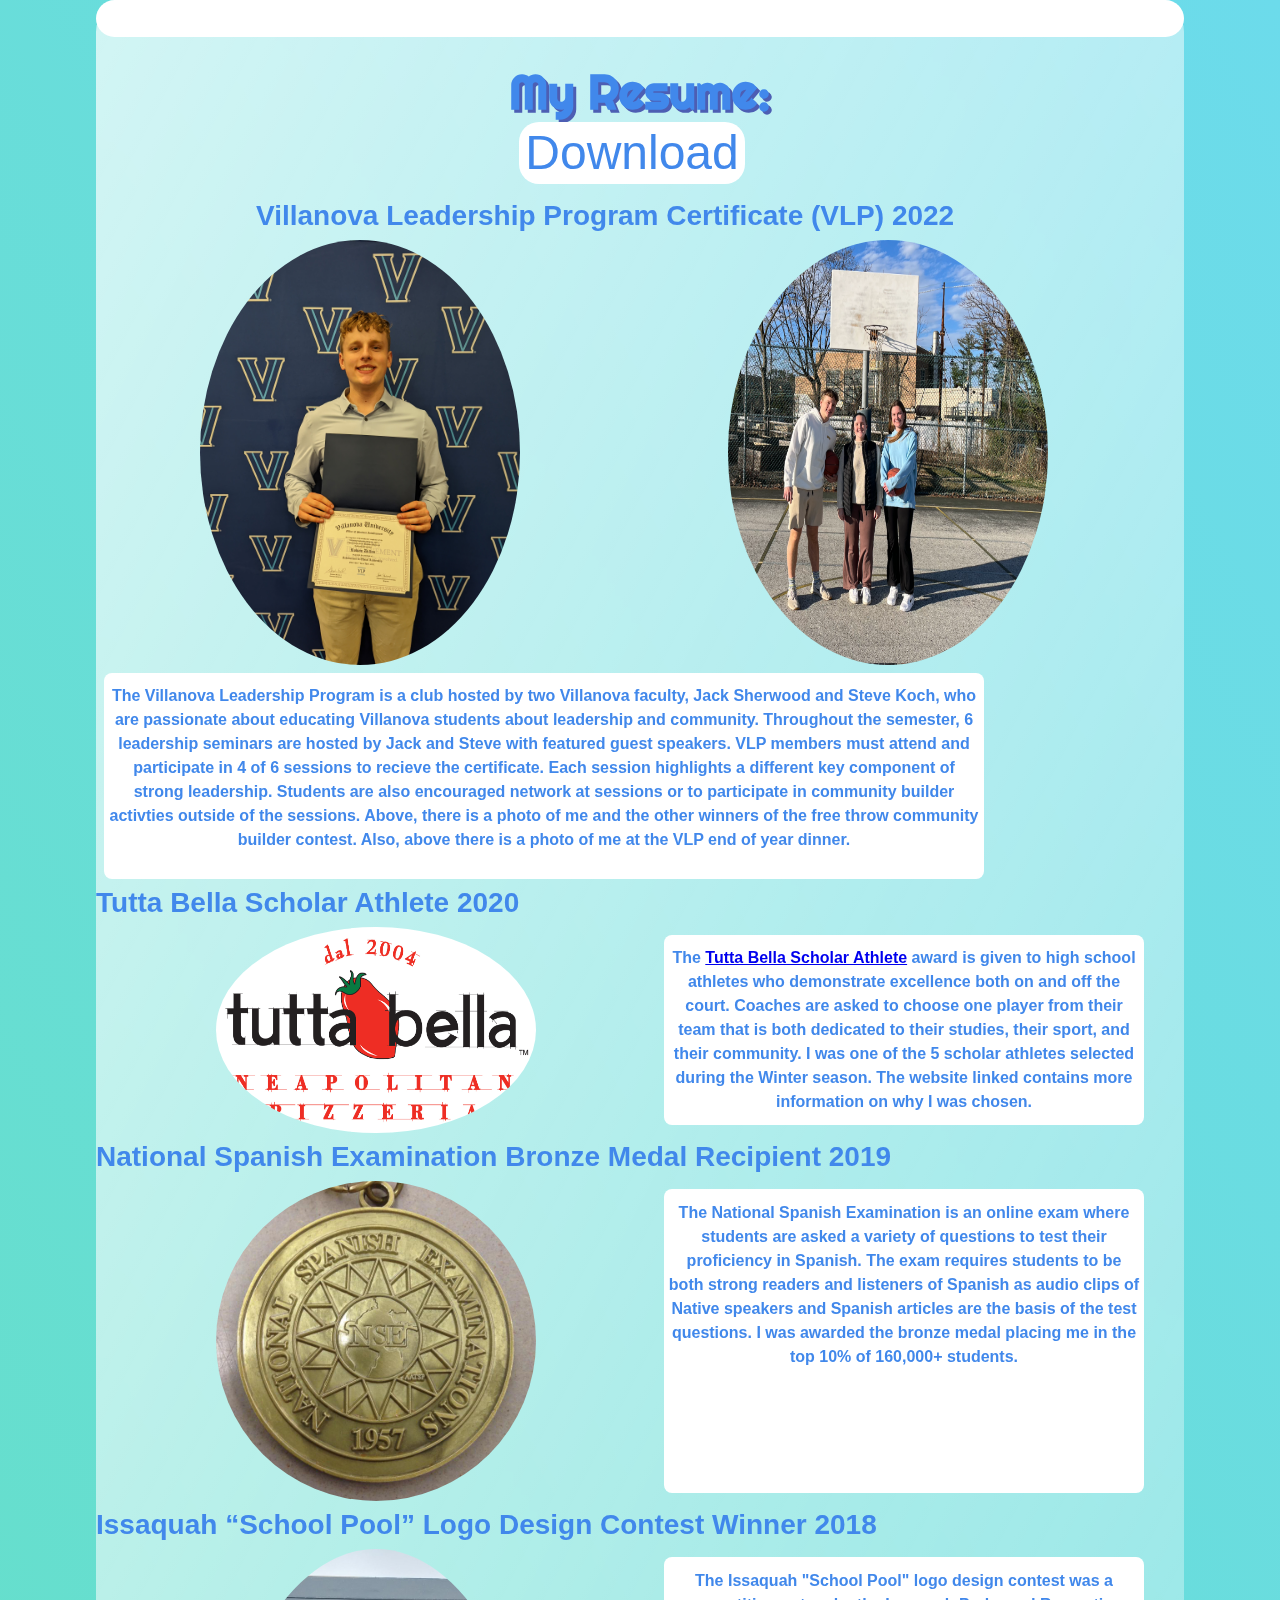
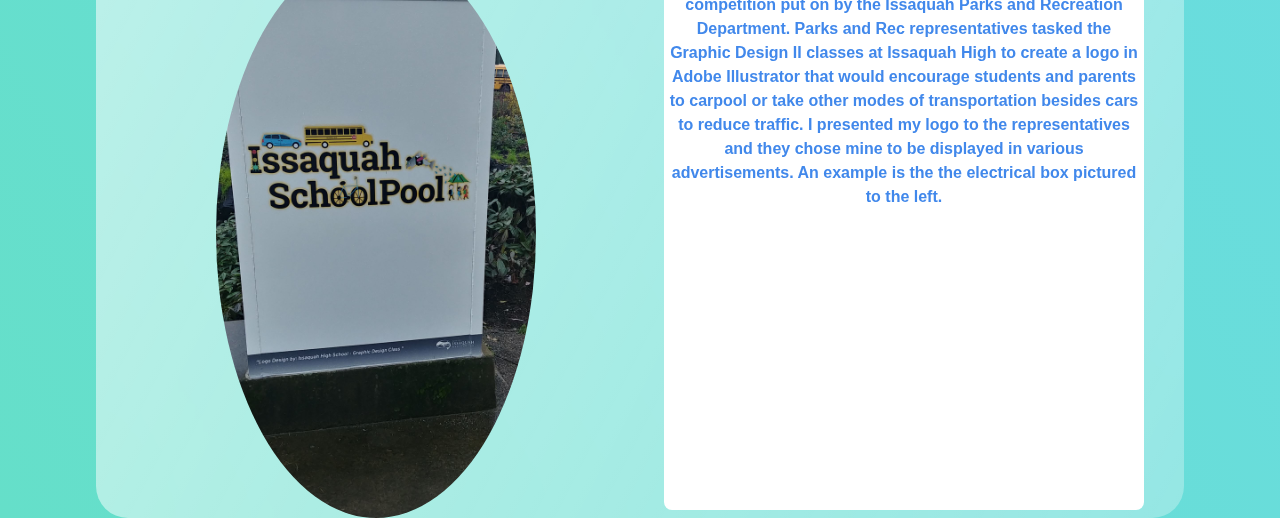
==== commit 38101065: "Mobile formatting with mostly box changes" ====
--- a/accomplisments.html
+++ b/accomplisments.html
@@ -44,7 +44,7 @@
         <img src="./assets/vlp.jpg" alt="logos" class="logos">
         <img src="./assets/free throw.png" alt="logos" class="logos">
       </div>
-      <div class="box3" style="margin-left: 8rem; margin-right: 8rem;">
+      <div class="box3">
         <h5>The Villanova Leadership Program is a club hosted by two Villanova faculty, Jack Sherwood and Steve Koch,
           who are passionate
           about educating Villanova students about leadership and community. Throughout the semester, 6 leadership
--- a/wave.css
+++ b/wave.css
@@ -1,143 +1,105 @@
 @import url(https://fonts.googleapis.com/css?family=Righteous);
 
-*, *:before, *:after {
+*,
+*:before,
+*:after {
   margin: 0;
   padding: 0;
   box-sizing: border-box;
   position: relative;
-  }
-  
+}
+
+/* Base Styles */
 main {
-    min-height: 100vh;
-    background: linear-gradient(to right top, #65dfc9, #6cdbeb);
-    display: flex;
-    align-items: center;
-    justify-content: center;
-}
-  
-.avatar {
-    vertical-align: middle;
-    margin-left: auto;
-    margin-right: auto;
-    width: 26rem;
-    height: auto;
-    border-radius: 50%;
-    border-style: double;
-    border-width: 0.5rem;
-    border-color: white;
-}
-
-.logos {
-    vertical-align: middle;
-    margin-left: auto;
-    margin-right: auto;
-    width: 20rem;
-    height: auto;
-    border: #ffffff 10px;
-    border-radius: 50%;
-}
+  min-height: 100vh;
+  max-width: 100%;
+  background: linear-gradient(to right top, #65dfc9, #6cdbeb);
+  display: flex;
+  align-items: center;
+  justify-content: center;
+}
+
+.avatar,
+.logos,
 .logos2 {
   vertical-align: middle;
+  max-width: 100%;
   margin-left: auto;
   margin-right: auto;
+  border-radius: 50%;
+}
+
+.avatar {
+  width: 26rem;
+  height: auto;
+  border-style: double;
+  border-width: 0.5rem;
+  border-color: white;
+}
+
+.logos,
+.logos2 {
   width: 20rem;
-  height: 30rem;
-  border: #ffffff 10px;
-}
-.logos3 {
-  vertical-align: middle;
-  margin-left: auto;
-  margin-right: auto;
-  width: auto;
   height: auto;
-  border: #ffffff 10px;
-}
-.logos3 {
-  vertical-align: middle;
-  margin-left: auto;
-  margin-right: auto;
-  width: 20rem;
-  height: 15rem;
-  border: #ffffff 10px;
-}
+  border: #ffffff 1.5rem;
+}
+
+/* Headings */
 h1 {
-    display: inline-block;
-    color: #4188eb;
-    font-family: 'Righteous', serif;
-    font-size: 3em; 
-    text-shadow: .06em .06em 0 hsla(230,40%,50%,1);
-}
-h2 {
-    font-family: Cambria, Cochin, Georgia, Times, 'Times New Roman', serif;
-    align-items: center;
-    justify-content: center;
-    font-size: 1.25rem;
-    font-weight: bold;
-    color: #4188eb; 
-}
-h3 {
-  font-family:'Lucida Sans', 'Lucida Sans Regular', 'Lucida Grande', 'Lucida Sans Unicode', Geneva, Verdana, sans-serif;
+  display: inline-block;
+  color: #4188eb;
+  font-family: 'Righteous', serif;
+  font-size: 3em;
+  text-shadow: 0.06em 0.06em 0 hsla(230, 40%, 50%, 1);
+}
+
+h2,
+h3,
+h4,
+h5,
+h6,
+h7,
+h8 {
+  font-family: 'Lucida Sans', 'Lucida Sans Regular', 'Lucida Grande', 'Lucida Sans Unicode', Geneva, Verdana, sans-serif;
   align-items: center;
   justify-content: center;
+  color: #4188eb;
+  margin: 0.5rem 0;
+}
+
+h2 {
+  font-size: 1.25rem;
+  font-weight: bold;
+}
+
+h3 {
   font-size: 1.75rem;
   font-weight: bolder;
-  color: #4188eb;
-  margin-top: 2rem;
-  margin-bottom: 1rem;
-  margin-left: 1rem;
-}
-h4 {
-  font-family: Arial, Helvetica, sans-serif;
-  align-items: center;
-  justify-content: center;
+}
+
+h4,
+h5 {
   font-size: 1rem;
   line-height: 150%;
   font-weight: bold;
-  color:#132e53;
-}
-h5 {
-  font-family: Arial, Helvetica, sans-serif;
-  align-items: center;
-  justify-content: center;
-  font-size: 1rem;
-  line-height: 200%;
-  font-weight: bold;
-  color:#132e53;
-}
-h6 {
-  font-family: Cambria, Cochin, Georgia, Times, 'Times New Roman', serif;
-  align-items: center;
-  justify-content: center;
-  margin-top: 1rem;
-  margin-bottom: 1rem;
-  margin-left: 7rem;
+}
+
+h6,
+h7 {
   font-size: 1.75rem;
   font-weight: bold;
-  color:#132e53;
-}
-h7 {
-  font-family: Cambria, Cochin, Georgia, Times, 'Times New Roman', serif;
-  align-items: center;
-  justify-content: center;
-  margin-top: 1rem;
-  margin-bottom: 3rem;
-  margin-left: 3rem;
-  font-size: 1.75rem;
-  font-weight: bold;
-  color:#132e53;
-}
+  margin: 1rem 0;
+}
+
 h8 {
-  font-family:'Lucida Sans', 'Lucida Sans Regular', 'Lucida Grande', 'Lucida Sans Unicode', Geneva, Verdana, sans-serif;
-  align-items: center;
-  justify-content: center;
-  font-size: 1.75rem;
+  font-size: 1.25rem;
   font-weight: bolder;
-  color: #4188eb;
-  margin-bottom: 1rem;
+  margin-bottom: 0.8rem;
   margin-left: 0.5rem;
-  padding-right: 1rem;
-}
-
+  padding-right: 0.8rem;
+}
+
+/* Layout Styles */
 .dashboard {
   flex: 1.5;
   margin-top: 1.5rem;
@@ -150,7 +112,9 @@
 .photostack {
   display: flex;
   flex-direction: column;
-}
+  max-width: 125%;
+}
+
 .accomplishments {
   display: flex;
   flex: 1;
@@ -160,94 +124,53 @@
   margin-right: 2rem;
 }
 
-.box {
-  background: rgb(255, 255, 255);
+.box,
+.box4,
+.gameBox,
+.box2:hover,
+.box3 {
+  background: white;
+  max-width: 70%;
   display: flex;
   flex-direction: column;
-  width: 30rem;
   border: none;
   border-radius: 0.5rem;
-  padding: 0.3rem;
-  margin: 0.7rem;
   text-align: center;
+  margin: 0.5rem;
+  padding: 0.2rem;
+}
+
+.box {
+  max-width: 70%;
+  width: 30rem;
 }
 
 .box4 {
-  background: rgb(255, 255, 255);
-  display: flex;
-  flex-direction: column;
+  max-width: 70%;
   width: 20rem;
-  border: none;
-  border-radius: 0.8rem;
-  padding: 0.3rem;
-  margin-right: 1rem; 
+  margin-right: 1rem;
   margin-bottom: 0.5rem;
-  text-align: center;
 }
 
 .gameBox {
-  background: white;
-  display: flex;
-  flex-direction: column;
   width: 55rem;
-  border: none;
-  border-radius: 5px;
-  padding: 10px;
-  margin: 7px;
-  text-align: center;
 }
 
 .box2:hover {
-  background: white;
-  animation: shake 0.5s;
-  animation-iteration-count: infinite;
-  display: flex;
-  flex-direction: column;
   width: 30rem;
-  border: none;
-  border-radius: 5px;
-  padding: 10px;
-  margin: 7px;
-  text-align: center;
-}
+}
+
 .box3 {
-  background: white;
-  display: flex;
-  flex-direction: column;
+  max-width: 85%;
   width: 55rem;
-  height: auto;
-  border: none;
-  border-radius: 5px;
-  padding: 10px;
-  margin: 7px;
-  text-align: center;
-}
-@keyframes shake {
-  0% { transform: translate(1px, 1px) rotate(0deg); }
-  10% { transform: translate(-1px, -2px) rotate(-1deg); }
-  20% { transform: translate(-3px, 0px) rotate(1deg); }
-  30% { transform: translate(3px, 2px) rotate(0deg); }
-  40% { transform: translate(1px, -1px) rotate(1deg); }
-  50% { transform: translate(-1px, 2px) rotate(-1deg); }
-  60% { transform: translate(-3px, 1px) rotate(0deg); }
-  70% { transform: translate(3px, 1px) rotate(-1deg); }
-  80% { transform: translate(-1px, -1px) rotate(1deg); }
-  90% { transform: translate(1px, 2px) rotate(0deg); }
-  100% { transform: translate(1px, -2px) rotate(-1deg); }
 }
 
 .glass {
   animation: fadeInAnimation ease 3s;
-  animation-iteration-count: 1;
-  animation-fill-mode: forwards;
-  background: white;
+  max-width: 100%;
+  width: 85%;
   min-height: 80vh;
-  width: 75%;
-  background: linear-gradient(
-    to right bottom,
-    rgba(255, 255, 255, 0.7),
-    rgba(255, 255, 255, 0.3)
-  );
+  background: linear-gradient(to right bottom, rgba(255, 255, 255, 0.7), rgba(255, 255, 255, 0.3));
   border-radius: 2rem;
   z-index: 2;
   backdrop-filter: blur(2rem);
@@ -255,101 +178,84 @@
 
 @keyframes fadeInAnimation {
   0% {
-      opacity: 0;
-  }
+    opacity: 0;
+  }
+
   100% {
-      opacity: 1;
-  }
-}
-
-.socials {
+    opacity: 1;
+  }
+}
+
+.socials,
+.socials2 {
   display: flex;
+  max-width: 75%;
   flex-direction: row;
   align-items: center;
   justify-content: center;
   margin-top: 0.6rem;
   animation: 0s ease-out 1s 1 falls;
 }
+
+
 @keyframes falls {
   0% {
     transform: scale(0.3) translateY(-100%);
-    
-  }
+  }
+
   100% {
     transform: scale(1) translateY(0);
   }
 }
+
 .polaroid1 {
   display: flex;
   flex-direction: row;
   align-items: center;
   justify-content: center;
   font-family: 'Homemade Apple', cursive;
-  font-size:1.25rem;
-  color:#000;
-}
-.polaroid2 {
-  display: flex;
-  flex-direction: row;
-  align-items: center;
-  justify-content: center;
-  font-family: 'Homemade Apple', cursive;
-  font-size:1.25rem;
-  color:#000;
-}
-
-li{
-  text-align:center;
-  display:inline-block;
-  list-style:none;
-  position:relative;
-  border:solid 0.5rem #fff;
-  background:#fff;
-  box-shadow:0 0 0.6rem 0px #555;
-  transition:all 1s ease;
-  -o-transition:all 1s ease;
-  -moz-transition:all 1s ease;
-  -webkit-transition:all 1s ease;
-  top:1.5rem;
-}
-
-
-li:hover{
-  top:0px;
-  opacity:0.5;
-}
-
-li:nth-child(1){
-    transform:rotate(10deg);
-}
-
-li:nth-child(2){
-    transform:rotate(0deg);
-}
-
-li:nth-child(3){
-    transform:rotate(-10deg);
-}
-
-li:nth-child(4){
-    transform:rotate(20deg);
-}
-
-p{
-  margin:-0.2rem 0 0 0;
-}
-
-.light{
-  border-radius:50%;
-  position:absolute;
-  left:0;
-  right:0;
-  width:300px;
-  height:100%;
-  background:#fff;
-  filter:blur(100px);
-  opacity:0.3;
-  pointer-events:none;
+  font-size: 1.25rem;
+  color: #000;
+}
+
+li {
+  text-align: center;
+  display: inline-block;
+  list-style: none;
+  position: relative;
+  border: solid 0.5rem #fff;
+  background: #fff;
+  box-shadow: 0 0 0.6rem 0rem #555;
+  transition: all 1s ease;
+  -o-transition: all 1s ease;
+  -moz-transition: all 1s ease;
+  -webkit-transition: all 1s ease;
+  top: 1.5rem;
+}
+
+li:hover {
+  top: 0rem;
+  opacity: 0.5;
+}
+
+li:nth-child(1) {
+  transform: rotate(10deg);
+}
+
+li:nth-child(2) {
+  transform: rotate(0deg);
+}
+
+li:nth-child(3) {
+  transform: rotate(-10deg);
+}
+
+li:nth-child(4) {
+  transform: rotate(20deg);
+}
+
+p {
+  margin: -0.2rem 0 0 0;
 }
 
 .gameButton {
@@ -364,37 +270,47 @@
   background-color: white;
   margin-right: 1rem;
   border-radius: 1.25rem;
-  border: none; 
+  border: none;
   color: #4188eb;
-  padding: 10px 14px;
-  margin-bottom: 0.5rem; 
-  font-size: 30px; 
-  cursor: pointer; 
+  padding: 0.2rem 0.4rem;
+  margin-bottom: 0.5rem;
+  font-size: 3rem;
+  cursor: pointer;
 }
 
 .btn:hover {
-  background-color: #65dfc9
-}
-
-.mySlides {display: none}
-img {vertical-align: middle;}
-
-
-.slideshow-container {
-  max-width: 90%;
-  position: relative;
-  margin: auto;
-  border: solid black;
-  border-width: 0.25rem;
-}
-.slideshow-container2 {
-  max-height: 50%;
-  max-width: 70%;
-  position: relative;
-  margin: auto;
-  border: solid black;
-  border-width: 0.25rem;
-}
+  background-color: #65dfc9;
+}
+
+.project-links a {
+  display: block;
+  text-decoration: none;
+  color: #333;
+  padding: 0.2rem;
+  margin-bottom: 0.1rem;
+  border-radius: 0.25rem;
+  transition: background-color 0.3s ease;
+}
+
+.project-links a:hover {
+  background-color: #f0f0f0;
+  color: #555;
+}
+
+.project-links a i {
+  margin-right: 0.2rem;
+}
+
+.mySlides {
+  display: none;
+}
+
+img {
+  vertical-align: middle;
+}
+
+.slideshow-container,
+.slideshow-container2,
 .slideshow-container3 {
   max-width: 90%;
   position: relative;
@@ -403,32 +319,31 @@
   border-width: 0.25rem;
 }
 
-
-.prev, .next {
+.prev,
+.next {
   cursor: pointer;
   position: absolute;
   top: 50%;
   width: auto;
-  padding: 16px;
-  margin-top: -22px;
+  padding: 0.4rem;
+  margin-top: -1rem;
   color: white;
   font-weight: bold;
-  font-size: 18px;
+  font-size: 3rem;
   transition: 0.6s ease;
-  border-radius: 0 3px 3px 0;
+  border-radius: 0 0.4rem 0.5rem 0;
   user-select: none;
 }
 
 .next {
   right: 0;
-  border-radius: 3px 0 0 3px;
-}
-
-
-.prev:hover, .next:hover {
-  background-color: rgba(0,0,0,0.8);
-}
-
+  border-radius: 0.5rem 0 0 0.5rem;
+}
+
+.prev:hover,
+.next:hover {
+  background-color: rgba(0, 0, 0, 0.8);
+}
 
 .text {
   color: green;
@@ -436,73 +351,59 @@
   background-color: black;
   border-radius: 10%;
   border: solid grey;
-  border-width: 0.2rem;
-  font-size: 1rem;
-  padding: 8px 12px;
+  border-width: 0.08rem;
+  font-size: 0.75rem;
+  padding: 0.4rem 0.6rem;
   position: absolute;
   bottom: 5%;
   left: 1.5%;
   text-align: center;
 }
 
-
 .numbertext {
   color: white;
   opacity: 0.82;
   font-size: 1rem;
-  padding: 8px 12px;
+  padding: 0.4rem 0.9rem;
   position: absolute;
   top: 0;
-
-}
-
+}
 
 .dot {
   cursor: pointer;
-  height: 15px;
-  width: 15px;
-  margin: 0 2px;
+  height: 0.8rem;
+  width: 0.8rem;
+  margin: 0 0.1rem;
   background-color: #bbb;
   border-radius: 50%;
   display: inline-block;
   transition: background-color 0.6s ease;
 }
 
-.active, .dot:hover {
+.active,
+.dot:hover {
   background-color: #717171;
 }
 
-
-.fade {
-  animation-name: fade;
-  animation-duration: 1.5s;
-}
-.fade2 {
-  animation-name: fade;
-  animation-duration: 1.5s;
-}
+.fade,
+.fade2,
 .fade3 {
   animation-name: fade;
   animation-duration: 1.5s;
 }
 
 @keyframes fade {
-  from {opacity: .4} 
-  to {opacity: 1}
-}
-
-@keyframes fade2 {
-  from {opacity: .4} 
-  to {opacity: 1}
-}
-
-@keyframes fade3 {
-  from {opacity: .4} 
-  to {opacity: 1}
+  from {
+    opacity: .4
+  }
+
+  to {
+    opacity: 1
+  }
 }
 
 .slideshow-container {
-  max-width: 800px;
+  max-width: 80%;
   margin: auto;
 }
 
@@ -517,21 +418,15 @@
 
 /* Add styles for navigation buttons if needed */
 
-
-
-
-/* On smaller screens, decrease text size */
-@media only screen and (max-width: 300px) {
-  .prev, .next,.text {font-size: 11px}
-}
-
+/* Navbar Styles */
 .navbar {
-  width: 100%;
+  max-width: 100%;
   background-color: white;
   overflow: auto;
   justify-content: top;
   border-radius: 2rem;
 }
+
 .navs {
   float: left;
   text-align: center;
@@ -549,37 +444,47 @@
 .navs.loaded {
   top: 0;
   opacity: 1;
-} 
+}
+
 .navs:nth-child(1) {
   transition: top .5s .3s, opacity .5s .3s;
 }
+
 .navs:nth-child(2) {
   transition: top .5s .4s, opacity .5s .4s;
 }
+
 .navs:nth-child(3) {
   transition: top .5s .5s, opacity .5s .5s;
 }
+
 .navs:nth-child(4) {
   transition: top .5s .6s, opacity .5s .6s;
 }
+
 .navs:nth-child(5) {
   transition: top .5s .7s, opacity .5s .7s;
 }
+
 .navs:nth-child(6) {
   transition: top .5s .8s, opacity .5s .8s;
 }
+
 .navs:nth-child(7) {
   transition: top .5s .9s, opacity .5s .9s;
 }
-.navs > div {
+
+.navs>div {
   position: relative;
-  top: 10px;
+  top: 0.5rem;
   opacity: 0;
 }
-.navs.loaded > div {
-  top: 0px;
+
+.navs.loaded>div {
+  top: 0rem;
   opacity: 1;
-} 
+}
+
 .selected {
   background-color: #65dfc9;
 }
@@ -590,80 +495,361 @@
     display: block;
   }
 }
+
+/* Table Styles */
 caption {
   font-family: 'Franklin Gothic Medium', 'Arial Narrow', Arial, sans-serif;
   font-size: 2rem;
   font-weight: bold;
   color: #4188eb;
 }
-table, th, td {
+
+/* Default styles for larger screens */
+table,
+th,
+td {
   margin: 5%;
   margin-bottom: 10%;
-  border: 1px solid black;
-}
+  border: 0.09rem solid black;
+}
+
 tr:nth-child(even) {
   background-color: #f2f2f2;
 }
-    ul {
-      list-style-type: none;
-      margin: 0;
-      padding: 0;
-      width: 200px;
-    }
-    
-    li a {
-      display: block;
-      color: #000;
-      padding: 8px 16px;
-      text-decoration: none;
-    }
-    
-    li a:hover {
-      background-color: rgb(0, 0, 0);
-      color: white;
-    }
-    .circle1,
-    .circle2 {
-      background: white;
-      background: linear-gradient(
-        to right bottom,
-        rgba(255, 255, 255, 0.8),
-        rgba(255, 255, 255, 0.3)
-      );
-      height: 20rem;
-      width: 20rem;
-      position: absolute;
-      border-radius: 50%;
-    }
-    
-    .circle1 {
-      animation: 1s ease-out 0s 1 slideInFromRight;
-      top: 5%;
-      right: 4%;
-    }
-
-    @keyframes slideInFromRight {
-      0% {
-        transform: scale(0) translateX(100%);
-        
-      }
-      100% {
-        transform: scale(1) translateX(0);
-      }
-    }
-    .circle2 {
-      animation: 1s ease-out 0s 1 slideInFromLeft;
-      bottom: 5%;
-      left: 3%;
-    }
-
-    @keyframes slideInFromLeft {
-      0% {
-        transform: scale(0) translateX(-100%);
-        
-      }
-      100% {
-        transform: scale(1) translateX(0);
-      }
-    }
-    +
+ul {
+  list-style-type: none;
+  margin: 0;
+  padding: 0;
+  width: 20rem;
+}
+
+li a {
+  display: block;
+  color: #000;
+  padding: 0.6rem 1.2rem;
+  text-decoration: none;
+}
+
+li a:hover {
+  background-color: rgb(0, 0, 0);
+  color: white;
+}
+
+.circle1,
+.circle2 {
+  background: white;
+  background: linear-gradient(to right bottom,
+      rgba(255, 255, 255, 0.8),
+      rgba(255, 255, 255, 0.3));
+  max-width: 50%;
+  height: 24rem;
+  width: 24rem;
+  position: absolute;
+  border-radius: 50%;
+}
+
+.circle1 {
+  animation: 1s ease-out 0s 1 slideInFromRight;
+  top: 5%;
+  right: 4%;
+}
+
+@keyframes slideInFromRight {
+  0% {
+    transform: scale(0) translateX(100%);
+  }
+
+  100% {
+    transform: scale(1) translateX(0);
+  }
+}
+
+.circle2 {
+  animation: 1s ease-out 0s 1 slideInFromLeft;
+  bottom: 5%;
+  left: 3%;
+}
+
+@keyframes slideInFromLeft {
+  0% {
+    transform: scale(0) translateX(-100%);
+  }
+
+  100% {
+    transform: scale(1) translateX(0);
+  }
+}
+
+/* Tablet styles */
+@media only screen and (max-width: 768px) {
+  .box,
+  .box4,
+  .gameBox,
+  .box2:hover,
+  .box3 {
+    max-width: 90%;
+    width: 90%;
+  }
+
+  .logos,
+  .logos2 {
+    max-width: 75%;
+    width: 25rem;
+    height: auto;
+    border: #ffffff 1.5rem;
+  }
+
+  .socials {
+    display: flex;
+    max-width: 80%;
+    flex-direction: row;
+    align-items: center;
+    justify-content: center;
+    margin-top: 0.8rem;
+    animation: 0s ease-out 1s 1 falls;
+  }
+
+  .glass {
+    width: 90%;
+  }
+
+  .btn {
+    font-size: 2rem;
+  }
+
+  .project-links a {
+    padding: 0.1rem;
+  }
+
+  table,
+  th,
+  td {
+    margin: 2%;
+    margin-bottom: 5%;
+  }
+
+  ul {
+    width: 100%;
+  }
+
+  li a {
+    padding: 0.6rem 1rem;
+  }
+
+  .circle1,
+  .circle2 {
+    max-width: 100%;
+    height: 10rem;
+    width: 10rem;
+  }
+}
+/* TV styles */
+@media only screen and (min-width: 2000px) {
+  .box,
+  .box4,
+  .gameBox,
+  .box2:hover,
+  .box3 {
+    width: 80rem;
+  }
+
+  .logos,
+  .logos2 {
+    max-width: 75%;
+    width: 35rem;
+    height: auto;
+    border: #ffffff 1.5rem;
+  }
+
+  .socials {
+    display: flex;
+    max-width: 85%;
+    width: 40rem;
+    flex-direction: row;
+    align-items: center;
+    justify-content: center;
+    margin-top: 0.6rem;
+    animation: 0s ease-out 1s 1 falls;
+  }
+
+  .glass {
+    max-width: 75%;
+    width: 50%;
+  }
+
+  .btn {
+    font-size: 4rem;
+  }
+
+  .project-links a {
+    padding: 0.3rem;
+  } 
+  table,
+  th,
+  td {
+    margin: 8%;
+    margin-bottom: 16%;
+  }
+
+  li a {
+    padding: 0.6rem 1.8rem;
+  }
+  ul {
+    width: 30rem;
+  }
+
+  .circle1,
+  .circle2 {
+    max-width: 30%;
+    height: 30rem;
+    width: 30rem;
+  }
+}
+
+/* Mobile styles */
+@media only screen and (max-width: 480px) {
+  .box {
+    max-width: 88%;
+    width: 88%;
+    align-items: center;
+    align-self: center;
+  }
+  .box4 {
+    max-width: 75%;
+    width: 75%;
+  }
+
+  .gameBox {
+    align-items: center;
+    align-self: center;
+    max-width: 90%;
+    width: 90%;
+
+  }
+
+  
+  .box2:hover,
+  .box3 {
+    align-items: center;
+    align-self: center;
+    max-width: 70%;
+    width: 70%;
+  }
+  .h2 {
+    font-size: 0.7rem;
+  }
+
+  .h8 {
+    font-size: 0.5rem;
+  }
+
+  .prev,
+  .next {
+    width: 0.7rem;
+    padding: 0.2rem;
+    margin-top: -0.5rem;
+    color: white;
+    font-weight: bold;
+    font-size: 0.8rem;
+    transition: 0.6s ease;
+    border-radius: 0 0.4rem 0.5rem 0;
+    user-select: none;
+  }
+
+  .text {
+    border-width: 0.2rem;
+    font-size: 0.5rem;
+    padding: 0.2rem 0.3rem;
+    position: absolute;
+    bottom: 3.5%;
+    left: 1%;
+    text-align: center;
+  }
+  
+  .accomplishments {
+    display: flex;
+    flex: 1;
+    flex-direction: column;
+    align-items: left;
+    justify-content: center;
+    margin-right: 2rem;
+  }
+
+  .photostack {
+    display: flex;
+    flex-direction: column;
+    max-width: 95%;
+  }
+
+  .logos,
+  .logos2 {
+    max-width: 75%;
+    width: 15rem;
+    height: auto;
+    border: #ffffff 1.5rem;
+  }
+
+  .h3 {
+    font-size: 0.4rem;
+    font-weight: bolder;
+  }
+
+  .h4,
+  .h5 {
+  font-size: 0.5rem;
+  line-height: 100%;
+  font-weight: bold;
+  }
+
+  .glass {
+    max-width: 90%;
+    width: 100%;
+  }
+
+  .socials {
+    max-width: 85%;
+    margin-top: 0.4rem;
+  }
+
+  .socials2 {
+    max-width: 65%;
+    margin-top: 0.4rem;
+  }
+
+  .btn {
+    font-size: 2rem;
+  }
+
+  .project-links a {
+    padding: 0.1rem;
+  }
+  ul {
+    width: 100%;
+  }
+  
+  li a {
+    padding: 0.6rem 0.8rem;
+  }
+  
+  .circle1, .circle2 {
+    max-width: 50%;
+    height: 6rem;
+    width: 6rem;
+  }
+  table,
+  th,
+  td {
+    margin: 1%;
+    margin-bottom: 2%;
+    font-size: 0.6rem;
+  }
+
+  ul {
+    width: 100%;
+  }
+
+  li a {
+    padding: 0.3rem 0.6rem;
+  }
+}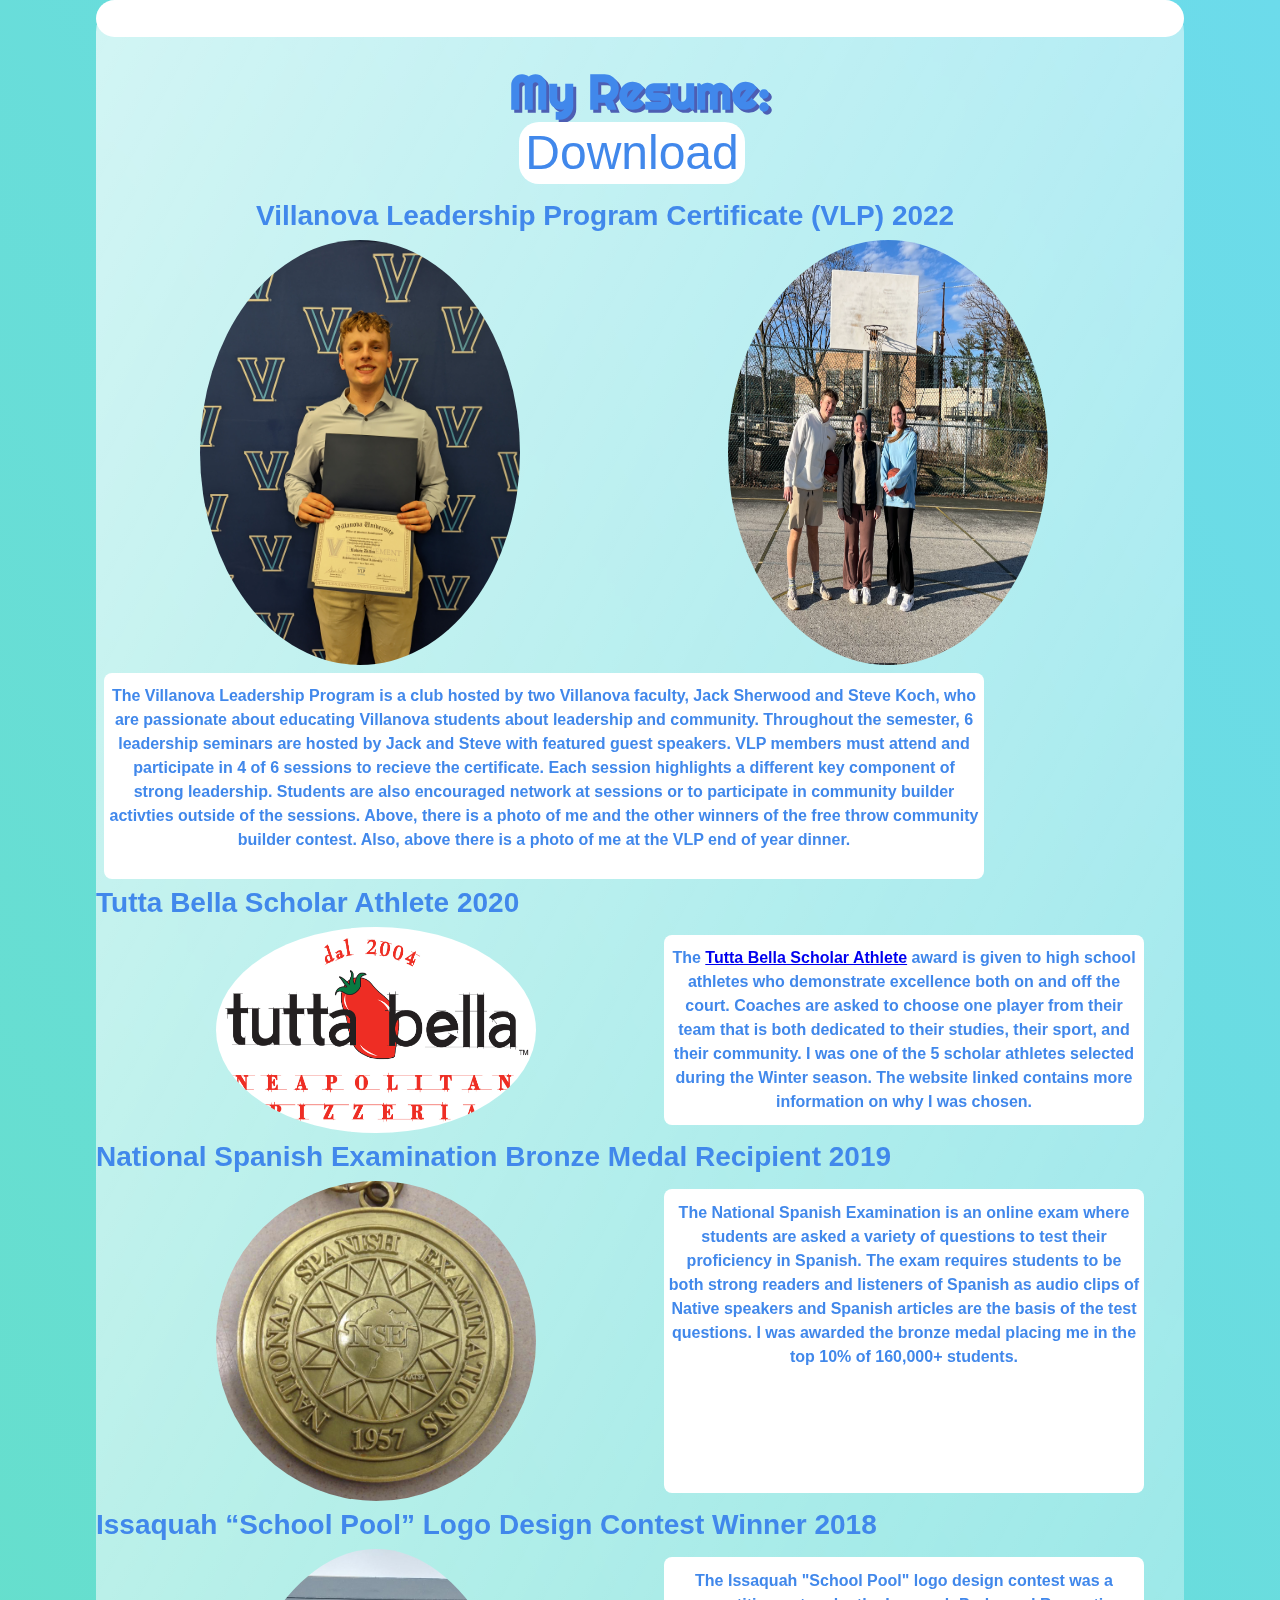
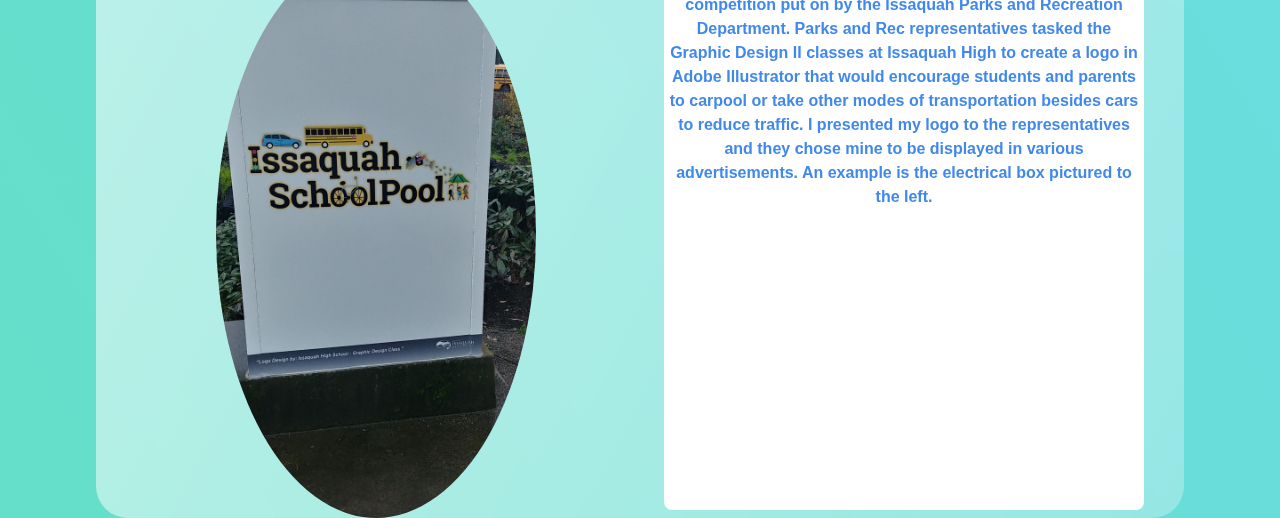
==== commit 5dbeb6e6: "Add files via upload" ====
--- a/accomplisments.html
+++ b/accomplisments.html
@@ -36,7 +36,7 @@
       </div>
       <div class="dashboard">
         <h1>My Resume:</h1>
-        <a href="./Rowan Dillon's Senior Resume.docx" download><button class="btn">Download</button></a>
+        <a href="./Rowan Dillon's Resume.docx" download><button class="btn">Download</button></a>
         </form>
       </div>
       <h3 style="margin-left: 10rem; margin-right: 10rem;">Villanova Leadership Program Certificate (VLP) 2022</h3>
@@ -92,7 +92,7 @@
             carpool
             or take other modes of transportation besides cars to reduce traffic. I presented my logo to the
             representatives
-            and they chose mine to be displayed in various advertisements. An example is the the electrical box pictured
+            and they chose mine to be displayed in various advertisements. An example is the electrical box pictured
             to the left.</h5>
         </div>
       </div>
--- a/wave.css
+++ b/wave.css
@@ -813,8 +813,10 @@
   }
 
   .socials2 {
-    max-width: 65%;
+    max-width: 75%;
     margin-top: 0.4rem;
+    display: flex;
+    flex-direction: column;
   }
 
   .btn {
